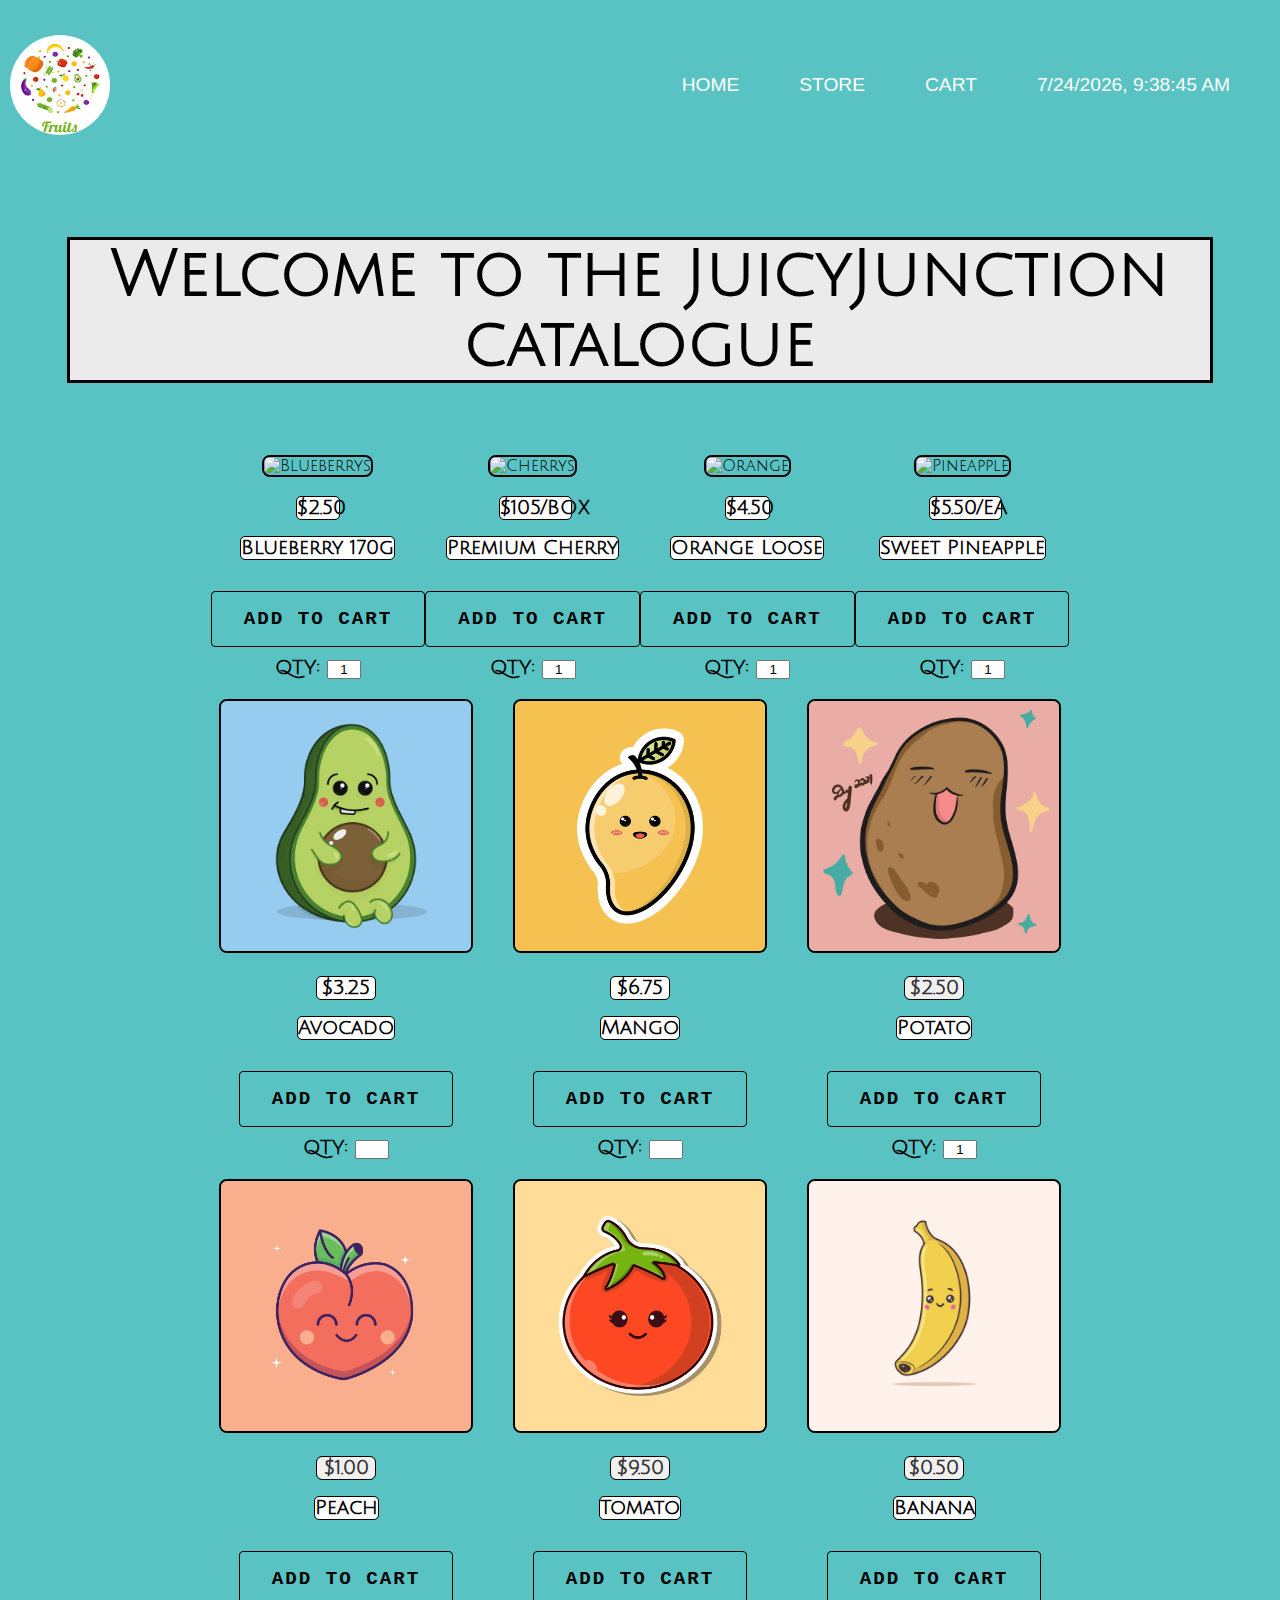
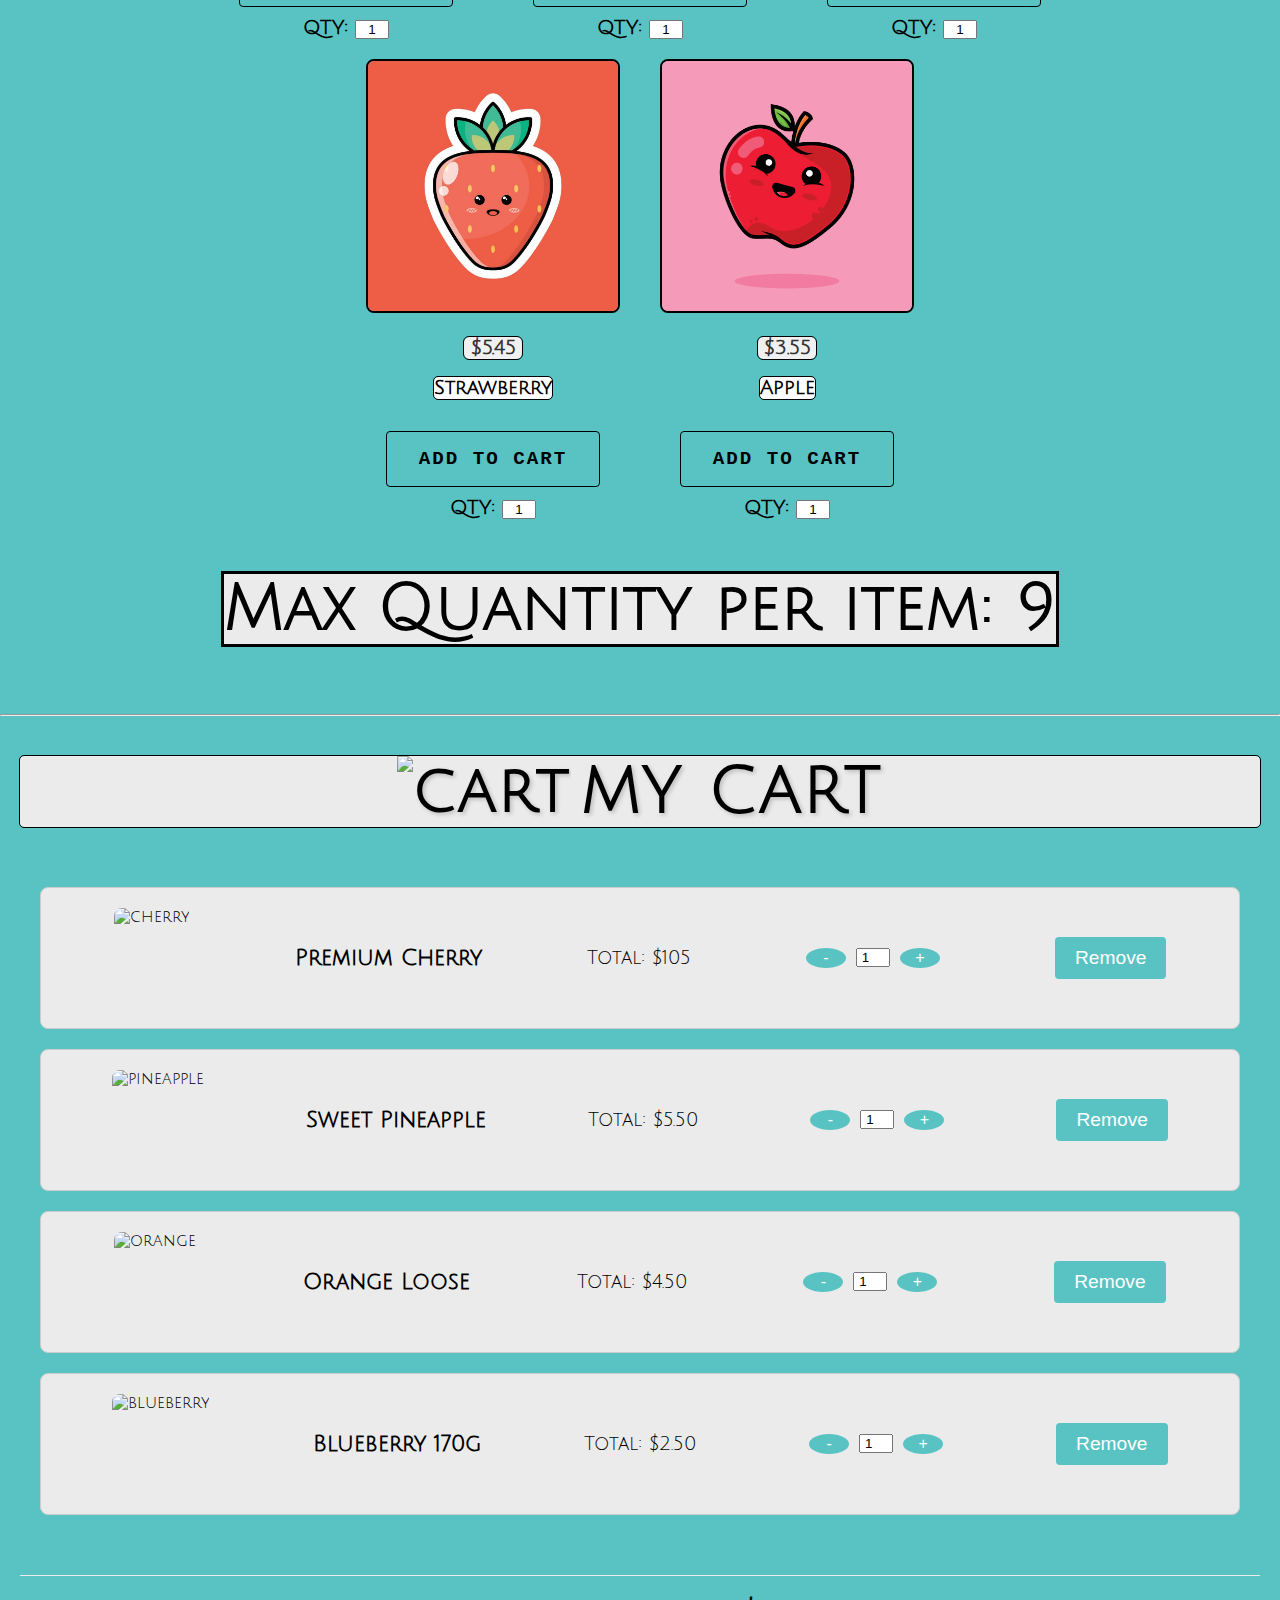
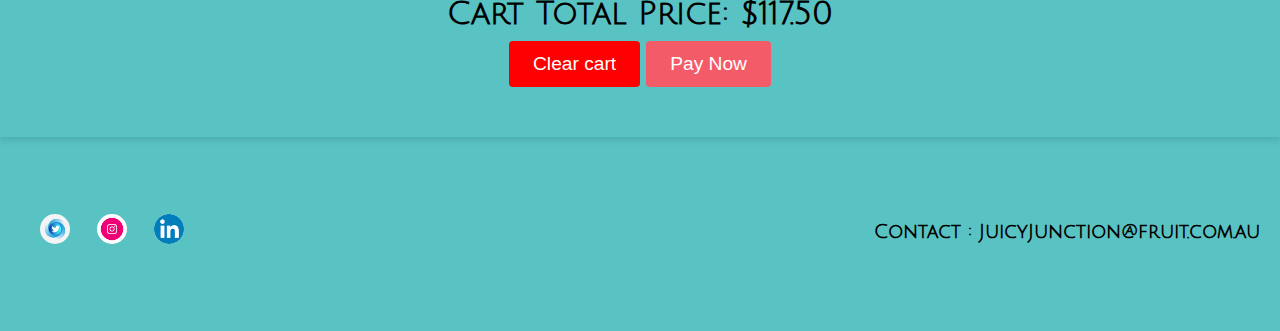
==== index.html @ 92dbc611 "feat: add clear cart function" ====
<!DOCTYPE html>
<html lang="en">
  <head>
    <meta charset="UTF-8" />
    <meta name="viewport" content="width=device-width, initial-scale=1.0" />
    <!-- Julius Sans One font -->
    <link rel="preconnect" href="https://fonts.googleapis.com" />
    <link rel="preconnect" href="https://fonts.gstatic.com" crossorigin />
    <link
      href="https://fonts.googleapis.com/css2?family=Julius+Sans+One&display=swap"
      rel="stylesheet"
    />
    <title>JuicyJunction</title>
    <link rel="stylesheet" href="styles.css" />
  </head>
  <body>
    <!-- HEADER starts by Praseen -->
    <header id="header">
      <img src="images/logo1.png" class="logo" alt="logo image" />
      <ul class="nav-links">
        <li>
          <a href="#index">
            <button class="nav">HOME</button>
          </a>
        </li>
        <li>
          <a href="#store">
            <button class="nav">STORE</button>
          </a>
        </li>
        <li>
          <a href="#cart">
            <button class="nav">CART</button>
          </a>
        </li>
        <li>
          <button calss="nav" id="datetime"></button>
        </li>
      </ul>
    </header>
    <!-- HEADER ends -->

    <!-- STORE starts by Liam -->
    <section id="store">
      <h2>Welcome to the JuicyJunction catalogue</h2>
      <div class="store-items">
        <!-- Store Item 1 -->
        <div class="product-1">
          <img
            class="productImages"
            src="./images/blueberry.jpeg"
            alt="Blueberrys"
          />
          <p class="price">$2.50</p>
          <br />
          <p class="product-name cart-item-title">Blueberry 170g</p>
          <p><button class="addToCart" type="button">Add to Cart</button></p>
          <!-- I had to use type='tel' because type='number' does not let me set max length, but 'tel' allows other charaters sadly-->
          <p>
            QTY:
            <input
              class="product-quantity"
              type="tel"
              name="quantity"
              maxlength="1"
              value="1"
            />
          </p>
        </div>
        <!-- Store Item 2 -->
        <div class="product-2">
          <img class="productImages" src="./images/cherry.jpeg" alt="Cherrys" />
          <p class="price-extra price">$105/BOX</p>
          <br />
          <p class="product-name cart-item-title">Premium Cherry</p>
          <p><button class="addToCart" type="button">Add to Cart</button></p>
          <p>
            QTY:
            <input
              class="product-quantity"
              type="tel"
              name="quantity"
              maxlength="1"
              value="1"
            />
          </p>
        </div>
        <!-- Store Item 3 -->
        <div class="product-3">
          <img class="productImages" src="./images/orange.jpeg" alt="Orange" />
          <p class="price">$4.50</p>
          <br />
          <p class="product-name cart-item-title">Orange Loose</p>
          <p><button class="addToCart" type="button">Add to Cart</button></p>
          <p>
            QTY:
            <input
              class="product-quantity"
              type="tel"
              name="quantity"
              maxlength="1"
              value="1"
            />
          </p>
        </div>
        <!-- Store Item 4 -->
        <div class="product-4">
          <img
            class="productImages"
            src="./images/pineapple.png"
            alt="Pineapple"
          />
          <p class="price-extra price">$5.50/EA</p>
          <br />
          <p class="product-name cart-item-title">Sweet Pineapple</p>
          <p><button class="addToCart" type="button">Add to Cart</button></p>
          <p>
            QTY:
            <input
              class="product-quantity"
              type="tel"
              name="quantity"
              maxlength="1"
              value="1"
            />
          </p>
        </div>
        <!-- Store Item 5 -->
        <div class="product-5">
          <img
            class="productImages"
            src="./images/avocado.webp"
            alt="avocado"
          />
          <p class="price">$3.25</p>
          <br />
          <p class="product-name cart-item-title">Avocado</p>
          <p><button class="addToCart" type="button">Add to Cart</button></p>
          <p>
            QTY:
            <input
              class="product-quantity"
              type="tel"
              name="quantity"
              maxlength="1"
            />
          </p>
        </div>
        <!-- Store Item 6 -->
        <div class="product-6">
          <img
            class="productImages"
            src="./images/cuteFruitMango.jpg"
            alt="Mango"
          />
          <p class="price">$6.75</p>
          <br />
          <p class="product-name">Mango</p>
          <p><button class="addToCart" type="button">Add to Cart</button></p>
          <p>
            QTY:
            <input
              class="product-quantity"
              type="tel"
              name="quantity"
              maxlength="1"
            />
          </p>
        </div>
      </div>
      <h2>Max Quantity per item: 9</h2>
    </section>
    <hr />
    <!-- STORE ends -->

    <!-- CART starts by Sylvia -->
    <section id="cart">
      <h2 class="cart-heading">
        <img
          class="cart-icon"
          src="./images/cart-shopping-solid.svg"
          alt="cart"
        />MY CART
      </h2>
      <div class="cart-items">
        <!-- Cart Item 1 -->
        <div class="cart-item">
          <img src="./images/cherry.jpeg" alt="cherry" />
          <h2 class="cart-item-title">Premium Cherry</h2>
          <p class="cart-item-total">Total: $105</p>
          <!-- cart QTY part -->
          <div class="quantity-control">
            <button class="quantity-btn minus">-</button>
            <input type="number" class="quantity" value="1" min="1" />
            <button class="quantity-btn plus">+</button>
          </div>
          <button class="remove-item-btn">Remove</button>
        </div>
        <!-- Cart Item 2 -->
        <div class="cart-item">
          <img src="./images/pineapple.png" alt="pineapple" />
          <h2 class="cart-item-title">Sweet Pineapple</h2>
          <p class="cart-item-total">Total: $5.50</p>
          <!-- cart QTY part -->
          <div class="quantity-control">
            <button class="quantity-btn minus">-</button>
            <input type="number" class="quantity" value="1" min="1" />
            <button class="quantity-btn plus">+</button>
          </div>
          <button class="remove-item-btn">Remove</button>
        </div>
        <!-- Cart Item 3 -->
        <div class="cart-item">
          <img src="./images/orange.jpeg" alt="orange" />
          <h2 class="cart-item-title">Orange Loose</h2>
          <p class="cart-item-total">Total: $4.50</p>
          <!-- cart QTY part -->
          <div class="quantity-control">
            <button class="quantity-btn minus">-</button>
            <input type="number" class="quantity" value="1" min="1" />
            <button class="quantity-btn plus">+</button>
          </div>
          <button class="remove-item-btn">Remove</button>
        </div>
        <!-- Cart Item 4 -->
        <div class="cart-item">
          <img src="./images/blueberry.jpeg" alt="blueberry" />
          <h2 class="cart-item-title">Blueberry 170g</h2>
          <p class="cart-item-total">Total: $2.50</p>
          <!-- cart QTY part -->
          <div class="quantity-control">
            <button class="quantity-btn minus">-</button>
            <input type="number" class="quantity" value="1" min="1" />
            <button class="quantity-btn plus">+</button>
          </div>
          <button class="remove-item-btn">Remove</button>
        </div>
      </div>
      <!-- Cart total price -->
      <div class="cart-total">
        <p class="cart-final-total">Cart Total Price: $117.50</p>
        <button class="clear-cart-btn" onclick="clearCart()">Clear cart</button>
        <button>Pay Now</button>
      </div>
    </section>
    <!-- CART ends  -->

    <!-- FOOTER starts by Praseen -->
    <footer id="footer">
      <!-- Social media icons -->
      <div class="social-icons">
        <a href="#" target="_blank">
          <i class="fab fa-twitter"></i>
          <img src="images/twitter.jpg" class="social-img" />
        </a>
        <a href="#" target="_blank">
          <i class="fab fa-instagram"></i>
          <img src="images/instagram.png" class="social-img" />
        </a>
        <a href="#" target="_blank">
          <i class="fab fa-linkedin"></i>
          <img src="images/linkdin.png" class="social-img" />
        </a>
      </div>

      <!-- Copyright and company name -->

      <p id="names"></p>
      <p>
        <strong>Contact : </strong
        ><a class="footer-1" href="#">JuicyJunction@fruit.com.au</a>
      </p>
    </footer>
    <!-- FOOTER ends -->
    <script src="./script.js"></script>
  </body>
</html>
---- styles.css ----
/* Overall styling */
html {
  font-family: "Julius Sans One", sans-serif;
}
* {
  margin: 0%;
  padding: 0%;
}
body {
  font-family: "Julius Sans One", sans-serif;
  background-color: #59c3c3;
  margin: 0;
  padding: 0;
  min-height: 100vh;
}
/*Added Date the header and given these styles*/

/* CSS for the header */
header {
  padding: 10px;
  display: flex;
  justify-content: space-between;
  align-items: center;
  background-image: url(./images/small-leaves-flowers-near-slices-fruits.jpg);
  background-position: 10%;
  background-repeat: no-repeat;
  background-size: cover;
  width: auto;
  height: 150px;
}
/* Style for the logo */
.logo {
  width: 100px;
  height: 100px;
  border-radius: 50%;
}

/* Style for the navigation links */
.nav-links {
  list-style: none;
  padding: 0;
  display: flex;
}
.nav {
  background-color: #59c3c3;
}
.nav:hover {
  background-color: #f45b69;
}
.nav-links li {
  margin-right: 20px;
}

.nav-links a {
  text-decoration: none;
  color: hwb(316 0% 94%);
  font-weight: bolder;
}
/*Media Query for header section*/
@media only screen and (max-width: 612px) {
  #header {
    flex-direction: column;
    height: 250px;
    align-items: center;
  }
  .logo {
    width: 50px;
    height: auto;
    background-image: none;
    color: #f45b69;
  }
  .nav-links {
    flex-direction: column;
    padding-left: 20px;
  }
  .nav {
    font-size: small;
    padding-top: 0px;
    padding-bottom: 0px;
    width: fit-content;
    height: fit-content;
  }
  #datetime{
    font-size: small;
    padding-top: 0px;
    padding-bottom: 0px;
    width: fit-content;
    height: fit-content;
  }
}
/* CSS for the header End */

/* Style for the footer */
footer {
  display: flex;
  justify-content: space-between;
  align-items: center;
  width: auto;
  height: 150px;
  background-image: url(./images/small-leaves-flowers-near-slices-fruits.jpg);
  background-size: cover;
  color: black;
  font-weight: bolder;
  text-align: center;
  padding: 20px;
}
#footer p {
  font-size: 1.2rem;
  font-weight: bold;
}

/* Style for social media icons */
.social-icons {
  margin: 10px;
}
.social-img {
  width: 30px;
  height: 30px;
  border-radius: 50%;
  transition: width 50ms linear 50ms;
}
.social-img:hover {
  width: 50px;
  height: auto;
}
.social-icons a {
  color: #fff;
  text-decoration: none;
  font-size: 20px;
  margin: 10px;
}
.footer-1 {
  color: black;
  text-decoration: none;
}
a:hover {
  font-size: larger;
}

/*Media query sections for footer*/
@media only screen and (max-width: 520px) {
  #footer {
    flex-direction: column;
  }
  .footer-1 {
    font-size: x-small;
  }
}
/* Style for the footer End */

/* cart section css starts */
#cart {
  display: flex;
  flex-direction: column;
  gap: 20px;
  padding: 20px;
  box-shadow: 0 4px 6px rgba(0, 0, 0, 0.1);
}

.cart-items {
  display: flex;
  flex-wrap: wrap;
  justify-content: space-around;
  gap: 20px;
  padding: 20px;
}
.cart-item {
  display: flex;
  justify-content: space-around;
  flex-direction: row;
  align-items: center;
  border: 1px solid #ccc;
  width: 100%;
  border-radius: 8px;
  padding: 20px;
  text-align: center;
  max-width: auto;
  background-color: #ebebeb;
  transition: transform 0.2s;
}

.cart-heading {
  text-align: center;
  font-size: 4rem;
  font-weight: bold;
  margin: 20px 0;
  color: black;
  background-color: #ebebeb;
  outline: 1px black solid;
  border-radius: 4px;
  letter-spacing: 2px;
  text-shadow: 2px 2px 4px rgba(0, 0, 0, 0.2);
}

.cart-icon {
  width: 50px;
  height: 50px;
  margin-right: 10px;
  vertical-align: middle;
}

.cart-item:hover {
  transform: scale(1.05);
}

.cart-item img {
  max-width: 100px;
  height: 100px;
  border-radius: 8px;
}

.cart-item h2 {
  font-size: 1.4rem;
  margin: 10px 0;
}

.cart-item p {
  font-size: 1.2rem;
}
/* styling for cart-total */
.cart-total {
  border-top: 1px solid #ebebeb;
  padding: 20px 0;
  text-align: center;
  margin-top: 20px;
}

.cart-total p {
  font-size: 2rem;
  font-weight: bolder;
  color: black;
}

.cart-total button {
  padding: 12px 24px;
  background-color: #f45b69;
  color: #fff;
  border: none;
  border-radius: 4px;
  cursor: pointer;
  transition: background-color 0.3s;
  font-size: 1.2rem;
  margin: 10px 0;
}

.cart-total button:hover {
  background-color: #59c3c3 !important;
}

/* Styling for cart items buttons */
button {
  padding: 10px 20px;
  background-color: #59c3c3;
  color: #fff;
  border: none;
  border-radius: 4px;
  cursor: pointer;
  transition: background-color 0.3s;
  font-size: 1.2rem;
  margin: 10px 0;
}

button:hover {
  border: 1px solid rgb(0, 0, 0);
  box-shadow: inset 0px -80px 0px #f45b69;
  transform: translateY(-5px);
}

.clear-cart-btn {
  background-color: red !important;
}

.clear-cart-btn:hover {
  background-color: #f45b69 !important;
}

/* cart item QTY */
/* Styling for the quantity control buttons */
.quantity-control {
  display: flex;
  align-items: center;
}

.quantity {
  width: 30px;
  text-align: center;
}
.quantity-btn {
  background-color: #59c3c3;
  color: #fff;
  border: none;
  border-radius: 50%;
  cursor: pointer;
  transition: background-color 0.3s;
  font-size: 1rem;
  width: 20px;
  height: 20px;
  display: flex;
  justify-content: center;
  align-items: center;
  margin: 0 10px;
}

.quantity-btn:hover {
  background-color: #f45b69;
}

/* Default styling for store items */
#store {
  width: auto;
  height: auto;
  display: flex;
  flex: wrap;
  align-items: flex-start;
  flex-wrap: wrap;
  justify-content: space-evenly;
}

.store-items {
  flex-wrap: wrap;
  flex-direction: row;
  justify-content: center;
  border-radius: 8px;
  padding: 15px;
  text-align: center;
  width: auto;
  margin: 20px;
  margin-left: 20px;
  display: flex;
}

.store-items img {
  max-width: 250px;
  height: 250px;
  border-radius: 8px;
  border: 2px rgb(0, 0, 0) solid;
  margin: 20px;
}

.store-items p {
  color: rgb(0, 0, 0);
  font-weight: bolder;
  font-size: 1.25rem;
}

.product-name {
  display: inline;
  width: fit-content;
  background-color: white;
  outline: 1px black solid;
  border-radius: 4px;
}

.price {
  margin-left: 40%;
  margin-right: 40%;
  background-color: white;
  outline: 1px black solid;
  border-radius: 4px;
}
.price-extra {
  margin-left: 35%;
  margin-right: 32%;
  background-color: white;
  outline: 1px black solid;
  border-radius: 4px;
}

.product-quantity {
  width: 30px;
  text-align: center;
}

#store h2 {
  font-size: 4rem;
  font-weight: bolder;
  text-align: center;
  background-color: #ebebeb;
  outline: 3px black solid;
  width: fit-content;
  margin: 20px;
}

.store-items button {
  padding: 16px 32px;
  color: black;
  background-color: transparent;
  border: 1px solid black;
  font-family: monospace;
  text-transform: uppercase;
  letter-spacing: 2px;
  font-weight: 600;
  margin-top: 32px;
  cursor: pointer;
  box-shadow: inset 0px 0px 0px #59c3c3;
  transition: all 0.8s ease;

  &:hover {
    border: 1px solid rgb(0, 0, 0);
    box-shadow: inset 0px -80px 0px #f45b69;
    transform: translateY(-5px);
  }
}

/* Styling cart section for smaller screens*/
@media only screen and (max-width: 768px) {
  #cart {
    padding: 10px;
  }

  .cart-item {
    flex-direction: column;
    text-align: center;
    max-width: 300px;
  }

  .cart-item img {
    max-width: 100%;
    height: 200px;
    border-radius: 8px;
  }

  .quantity-control {
    margin-top: 10px;
  }

  .cart-total {
    padding: 10px 0;
  }

  /* START of styling for store 768px */
  #store {
    width: auto;
    display: flex;
    flex-wrap: wrap;
    flex-direction: column;
  }

  #store h2 {
    font-size: 3rem;
    letter-spacing: 2px;
  }
  /* END of styling for store 768px */
}
/* Styling for Mobile-L (425px) */
@media only screen and (max-width: 425px) {
  /* START of styling for store 425px */
  #store h2 {
    font-size: 2.5rem;
  }
  /* END of styling for store 425px */
}
/* Styling for Mobile-S (320px) */
@media only screen and (max-width: 320px) {
  /* START of styling for store 320px */
  #store h2 {
    font-size: 2rem;
  }
  /* END of styling for store 320px */
}

/* style for bigger screen */

@media only screen and (max-width: 1366px) {
  /* START of styling for store 1366px */
  #store {
    padding: 50px;
    height: auto;
    margin: auto;
    flex-direction: row;
  }
  /* END of styling for store 1366px */
}

/* cart section css ends here */
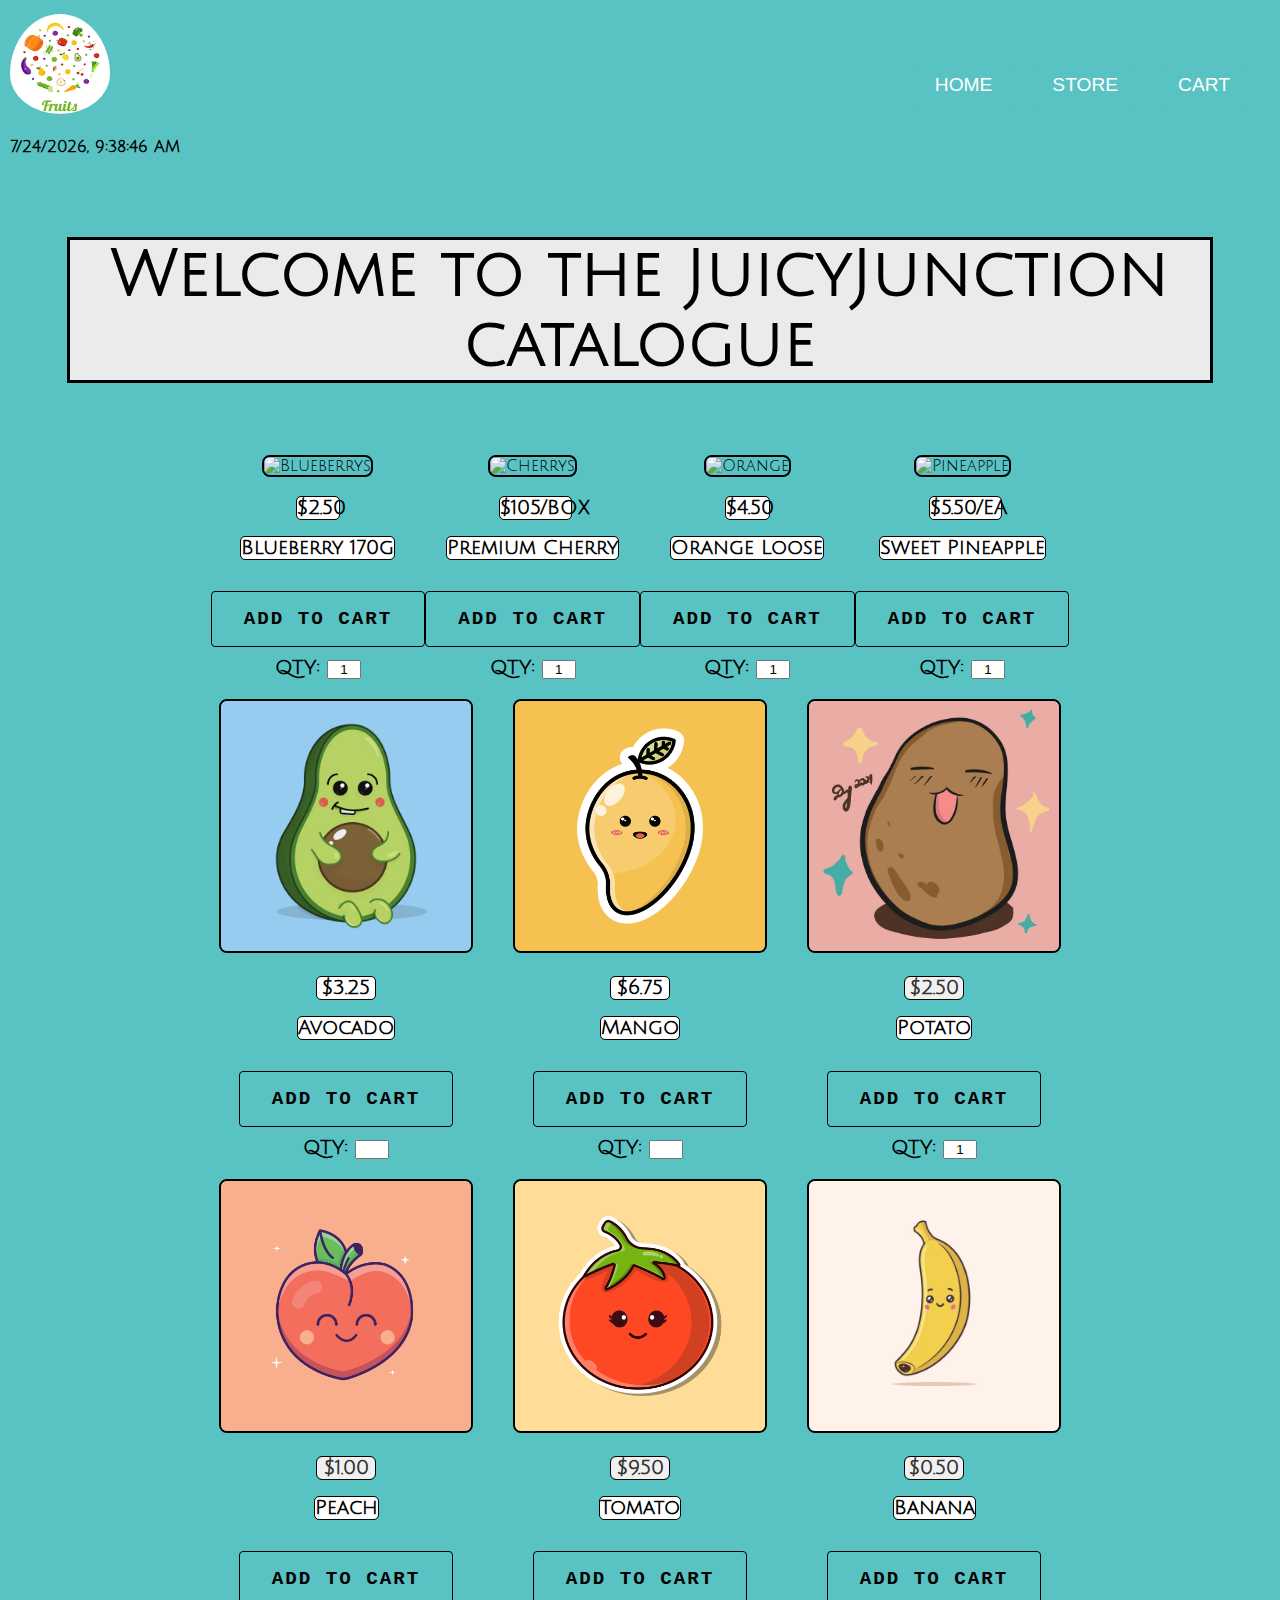
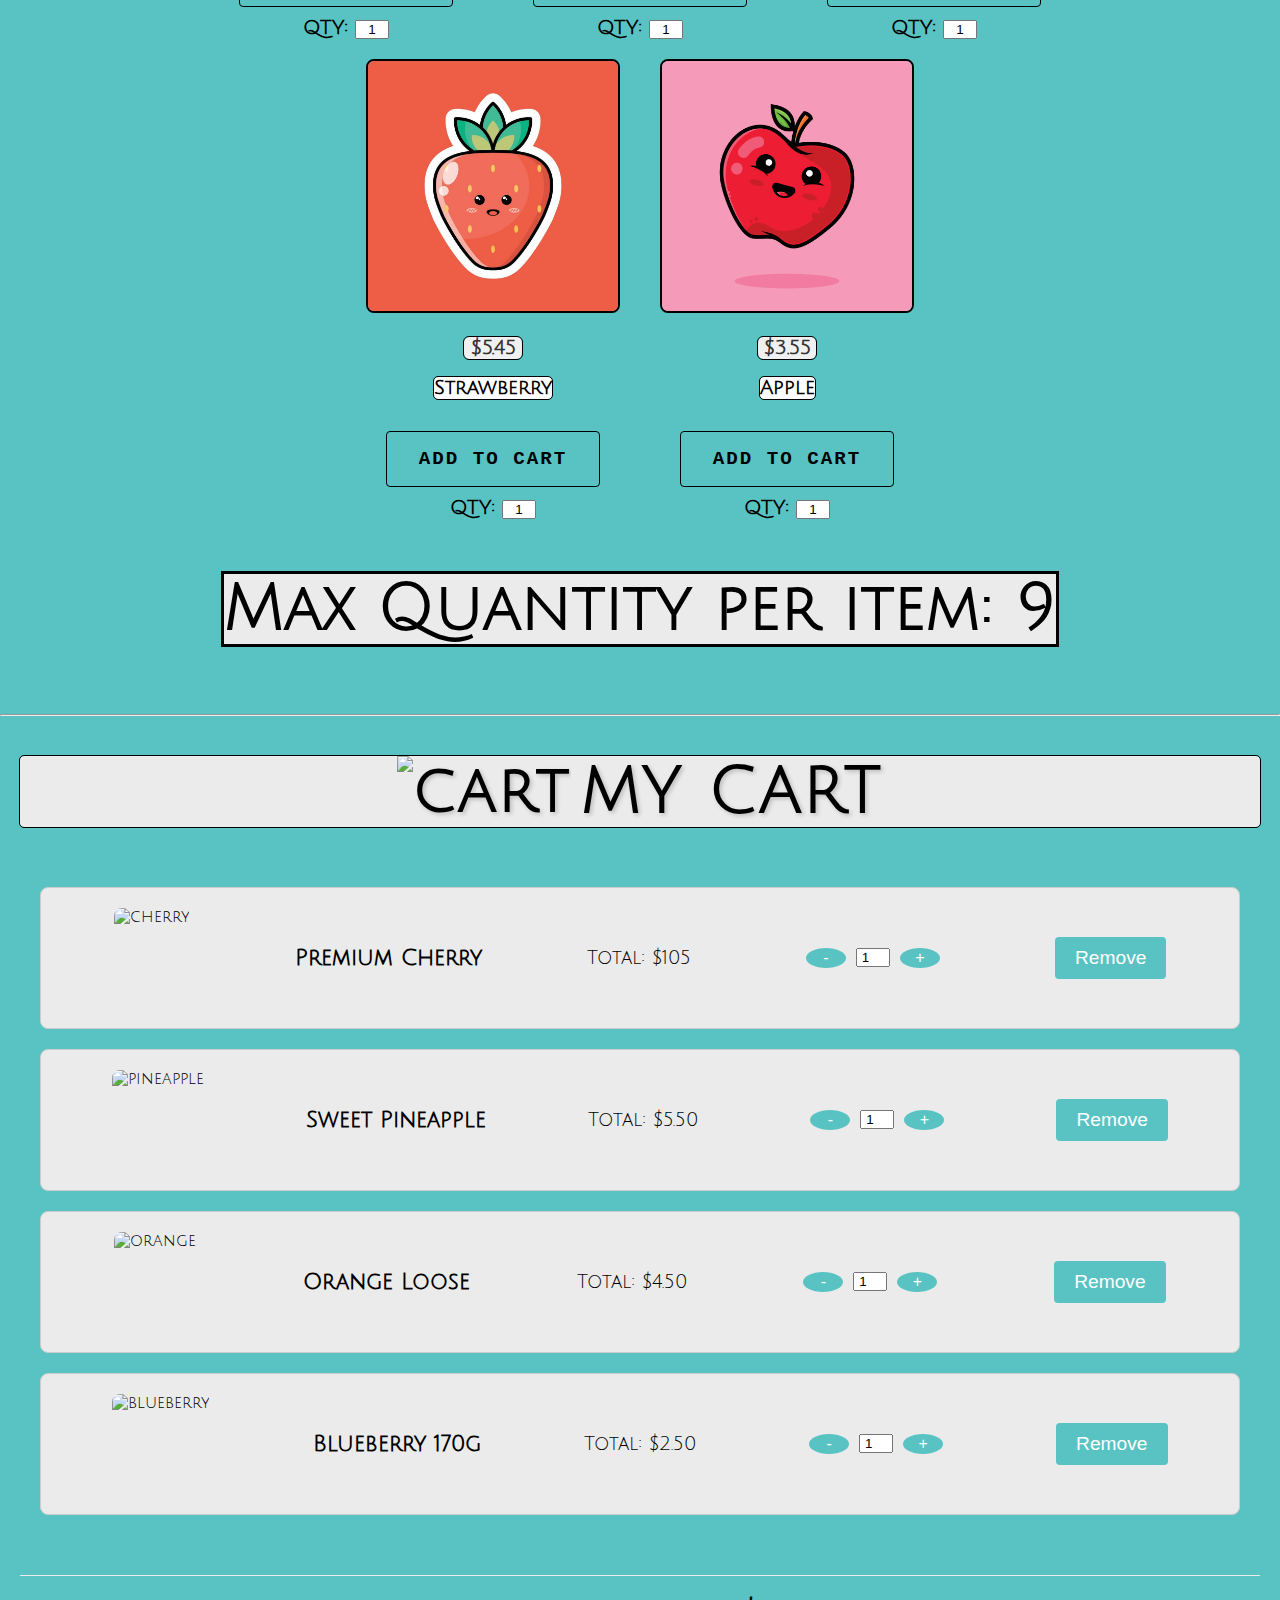
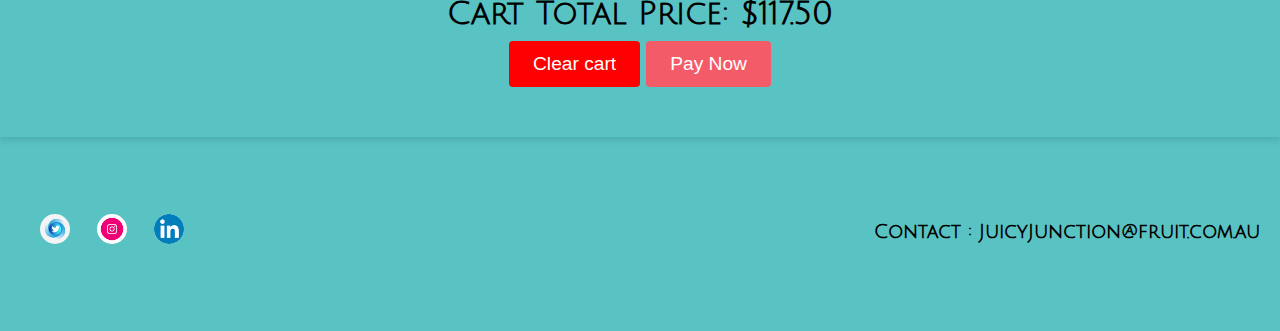
==== commit c4c32c37: "Changes to date function" ====
--- a/index.html
+++ b/index.html
@@ -14,10 +14,17 @@
     <link rel="stylesheet" href="styles.css" />
   </head>
   <body>
+    
     <!-- HEADER starts by Praseen -->
     <header id="header">
-      <img src="images/logo1.png" class="logo" alt="logo image" />
-      <ul class="nav-links">
+      <figure>
+        <!-- Your logo image goes here -->
+        <img src="images/logo1.png" class ="logo" alt="Logo">
+    
+        <!-- Caption for the logo -->
+        <figcaption id="datetime"></figcaption>
+      </figure>
+            <ul class="nav-links">
         <li>
           <a href="#index">
             <button class="nav">HOME</button>
@@ -33,9 +40,7 @@
             <button class="nav">CART</button>
           </a>
         </li>
-        <li>
-          <button calss="nav" id="datetime"></button>
-        </li>
+                  
       </ul>
     </header>
     <!-- HEADER ends -->
@@ -46,11 +51,7 @@
       <div class="store-items">
         <!-- Store Item 1 -->
         <div class="product-1">
-          <img
-            class="productImages"
-            src="./images/blueberry.jpeg"
-            alt="Blueberrys"
-          />
+          <img class="productImages" src="./images/blueberry.jpeg" alt="Blueberrys" />
           <p class="price">$2.50</p>
           <br />
           <p class="product-name cart-item-title">Blueberry 170g</p>
@@ -105,11 +106,7 @@
         </div>
         <!-- Store Item 4 -->
         <div class="product-4">
-          <img
-            class="productImages"
-            src="./images/pineapple.png"
-            alt="Pineapple"
-          />
+          <img class="productImages" src="./images/pineapple.png" alt="Pineapple" />
           <p class="price-extra price">$5.50/EA</p>
           <br />
           <p class="product-name cart-item-title">Sweet Pineapple</p>
@@ -127,11 +124,7 @@
         </div>
         <!-- Store Item 5 -->
         <div class="product-5">
-          <img
-            class="productImages"
-            src="./images/avocado.webp"
-            alt="avocado"
-          />
+          <img class="productImages" src="./images/avocado.webp" alt="avocado" />
           <p class="price">$3.25</p>
           <br />
           <p class="product-name cart-item-title">Avocado</p>
@@ -148,11 +141,7 @@
         </div>
         <!-- Store Item 6 -->
         <div class="product-6">
-          <img
-            class="productImages"
-            src="./images/cuteFruitMango.jpg"
-            alt="Mango"
-          />
+          <img class="productImages" src="./images/cuteFruitMango.jpg" alt="Mango" />
           <p class="price">$6.75</p>
           <br />
           <p class="product-name">Mango</p>
@@ -239,7 +228,7 @@
       <!-- Cart total price -->
       <div class="cart-total">
         <p class="cart-final-total">Cart Total Price: $117.50</p>
-        <button class="clear-cart-btn" onclick="clearCart()">Clear cart</button>
+        <button class="clear-cart-btn">Clear cart</button>
         <button>Pay Now</button>
       </div>
     </section>
@@ -274,4 +263,4 @@
     <!-- FOOTER ends -->
     <script src="./script.js"></script>
   </body>
-</html>
+</html>--- a/styles.css
+++ b/styles.css
@@ -33,8 +33,13 @@
   width: 100px;
   height: 100px;
   border-radius: 50%;
-}
-
+  padding-bottom: 20px;
+ 
+}
+#datetime{
+  color: black;
+  font-weight: bold;
+}
 /* Style for the navigation links */
 .nav-links {
   list-style: none;
@@ -57,10 +62,10 @@
   font-weight: bolder;
 }
 /*Media Query for header section*/
-@media only screen and (max-width: 612px) {
+@media only screen and (max-width: 477px) {
   #header {
     flex-direction: column;
-    height: 250px;
+    height: 200px;
     align-items: center;
   }
   .logo {
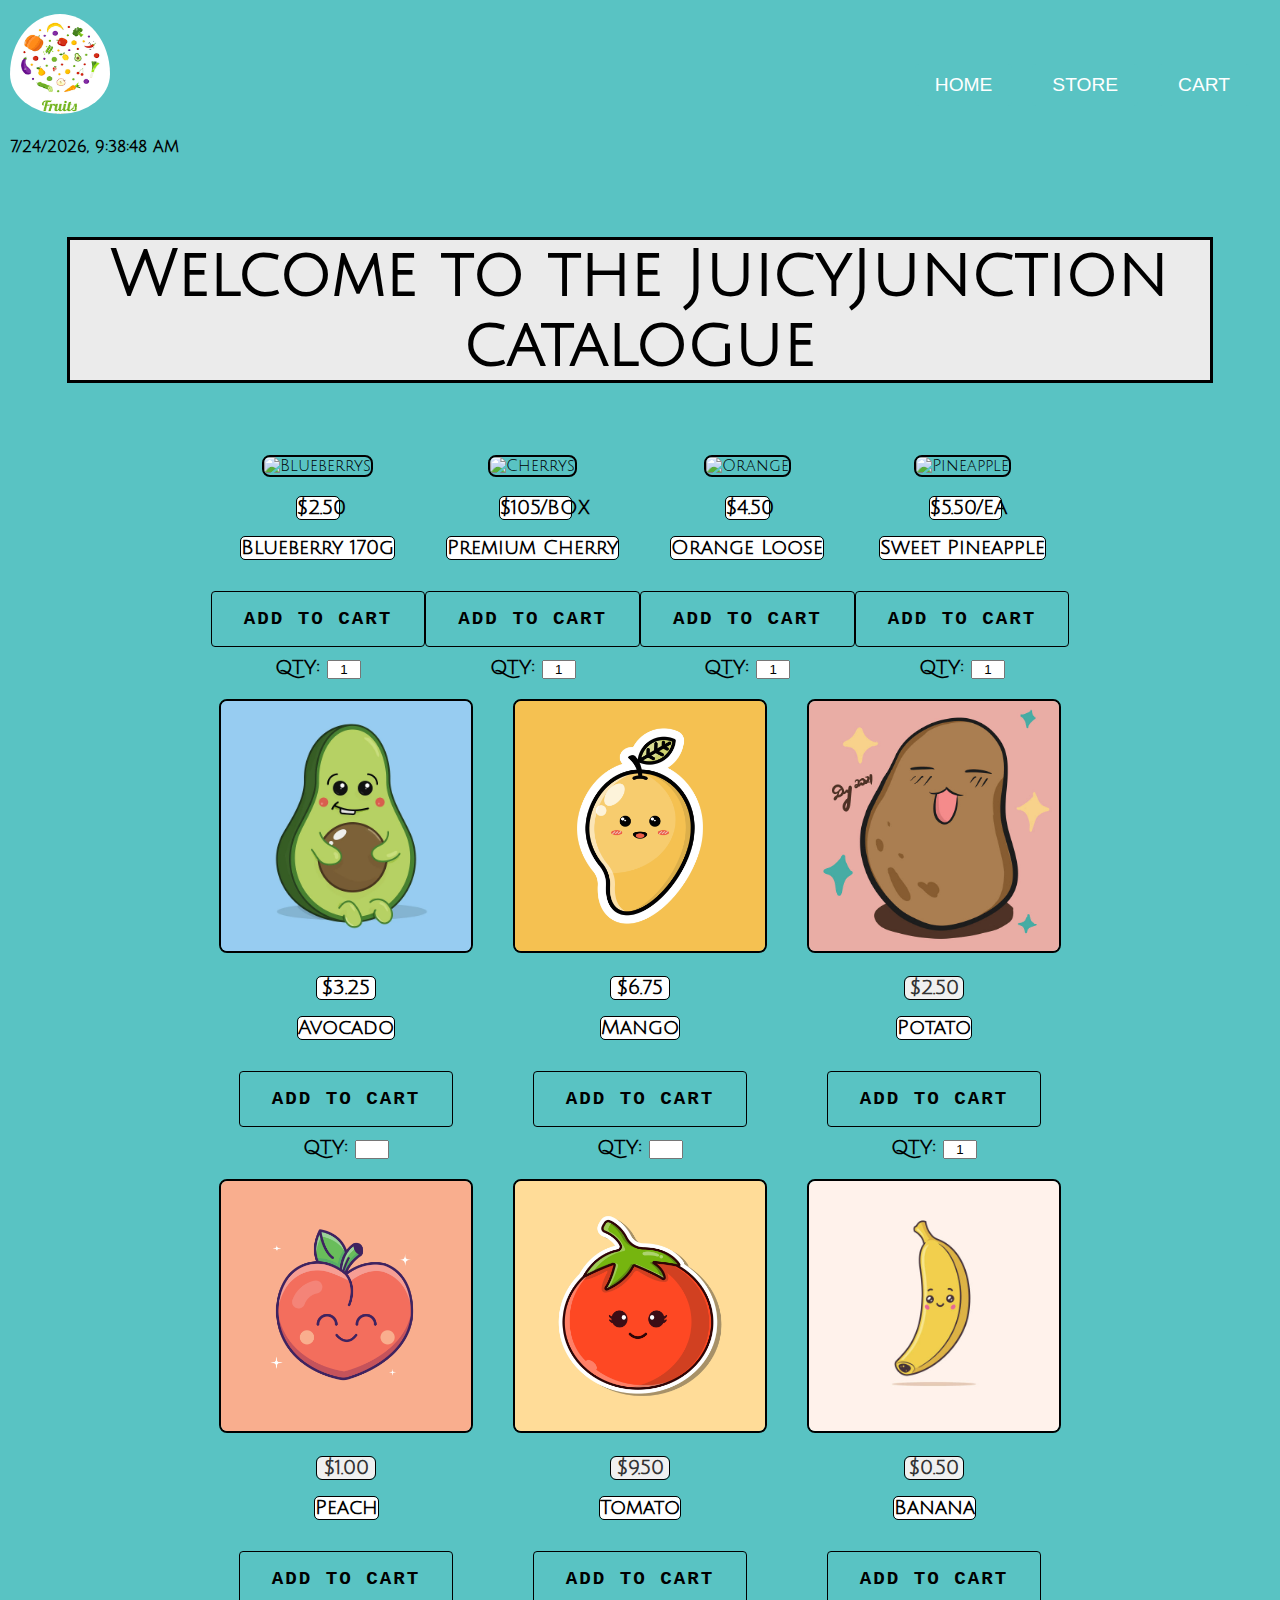
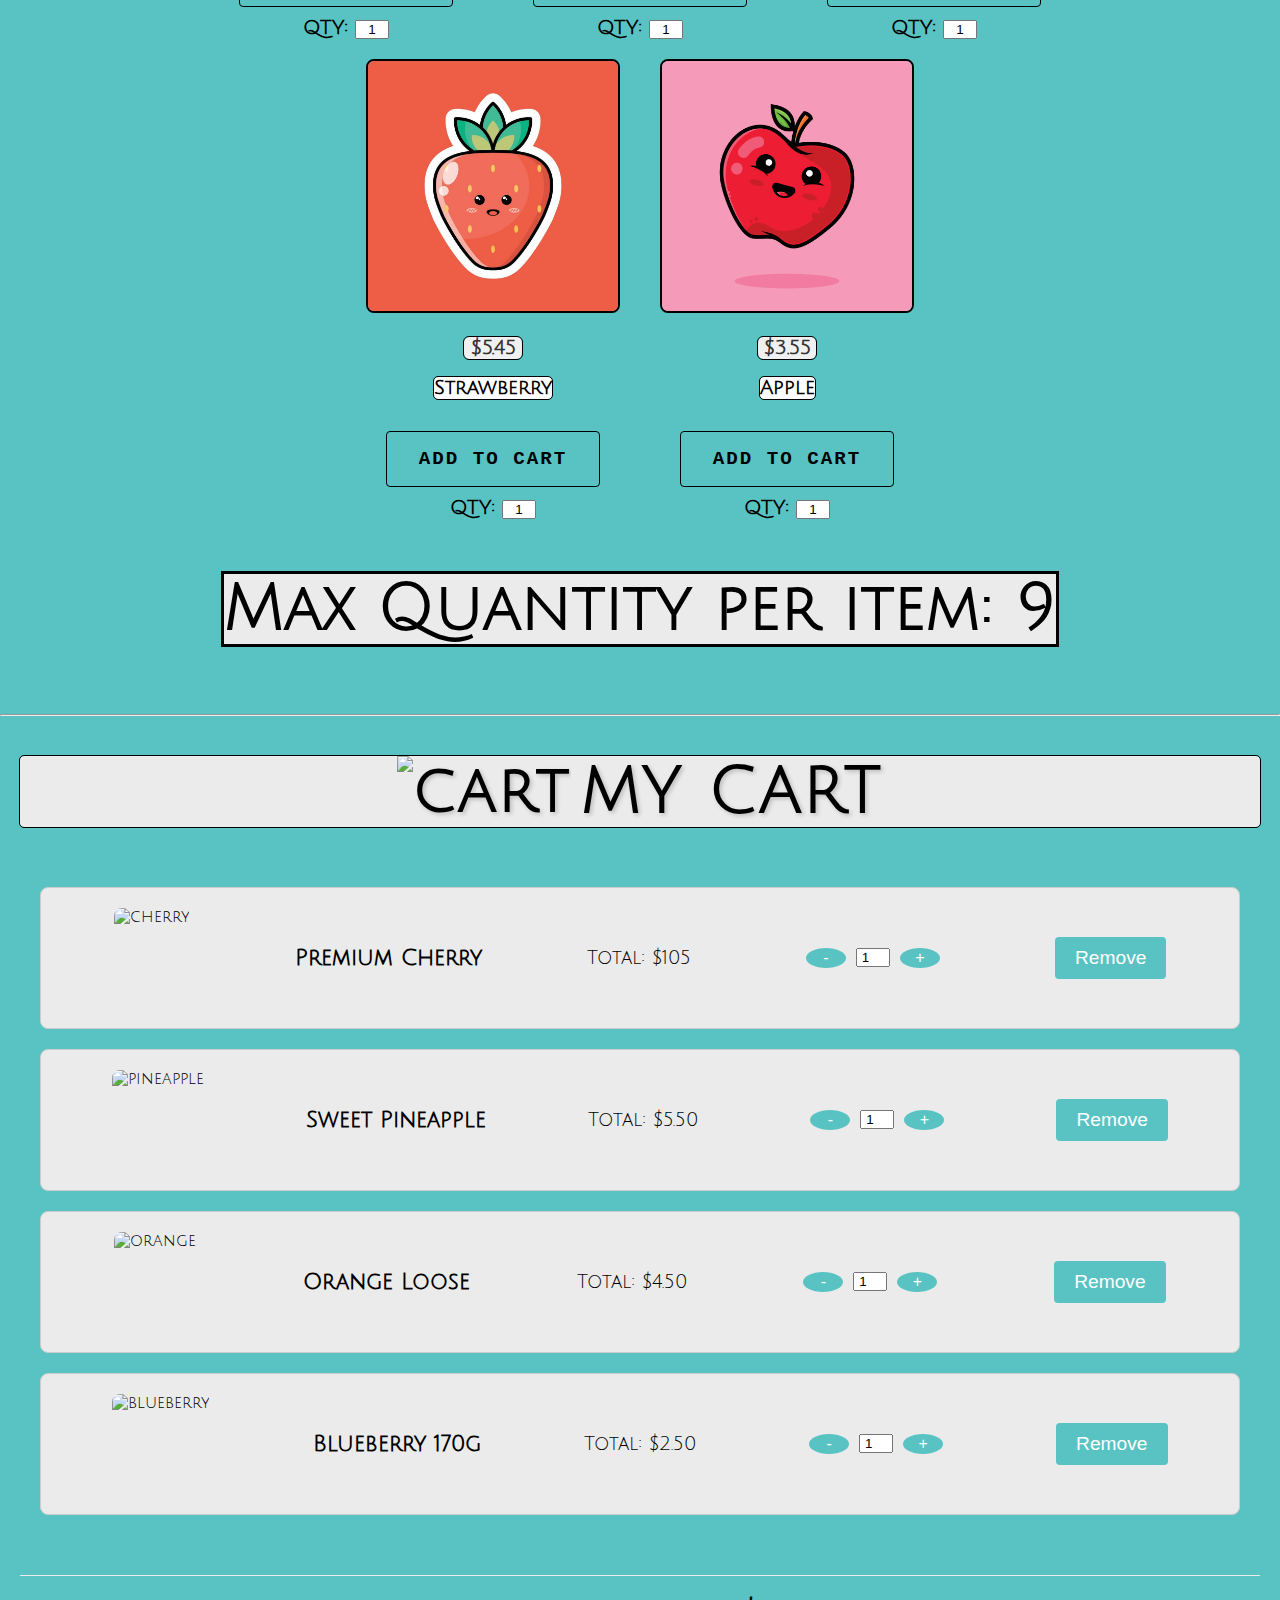
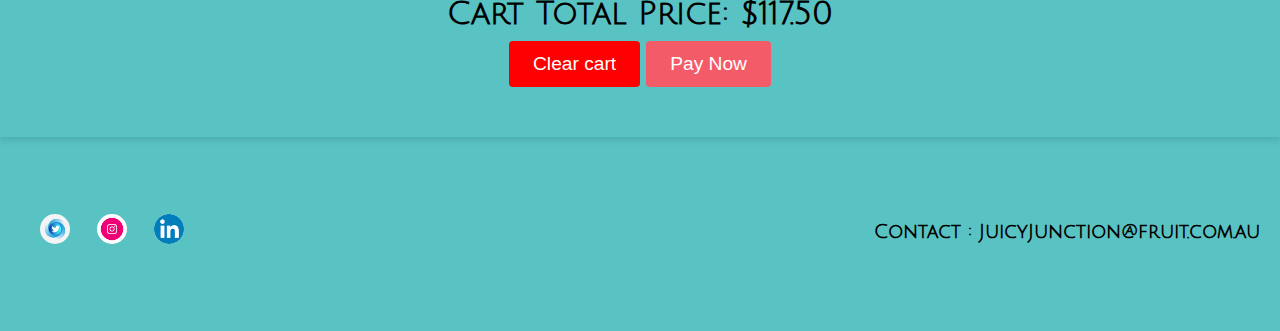
==== commit 408f0868: "I change to html Date Display" ====
--- a/index.html
+++ b/index.html
@@ -25,6 +25,8 @@
         <figcaption id="datetime"></figcaption>
       </figure>
             <ul class="nav-links">
+      
+      <ul class="nav-links">
         <li>
           <a href="#index">
             <button class="nav">HOME</button>
@@ -40,7 +42,7 @@
             <button class="nav">CART</button>
           </a>
         </li>
-                  
+         
       </ul>
     </header>
     <!-- HEADER ends -->
@@ -51,7 +53,11 @@
       <div class="store-items">
         <!-- Store Item 1 -->
         <div class="product-1">
-          <img class="productImages" src="./images/blueberry.jpeg" alt="Blueberrys" />
+          <img
+            class="productImages"
+            src="./images/blueberry.jpeg"
+            alt="Blueberrys"
+          />
           <p class="price">$2.50</p>
           <br />
           <p class="product-name cart-item-title">Blueberry 170g</p>
@@ -106,7 +112,11 @@
         </div>
         <!-- Store Item 4 -->
         <div class="product-4">
-          <img class="productImages" src="./images/pineapple.png" alt="Pineapple" />
+          <img
+            class="productImages"
+            src="./images/pineapple.png"
+            alt="Pineapple"
+          />
           <p class="price-extra price">$5.50/EA</p>
           <br />
           <p class="product-name cart-item-title">Sweet Pineapple</p>
@@ -124,7 +134,11 @@
         </div>
         <!-- Store Item 5 -->
         <div class="product-5">
-          <img class="productImages" src="./images/avocado.webp" alt="avocado" />
+          <img
+            class="productImages"
+            src="./images/avocado.webp"
+            alt="avocado"
+          />
           <p class="price">$3.25</p>
           <br />
           <p class="product-name cart-item-title">Avocado</p>
@@ -141,7 +155,11 @@
         </div>
         <!-- Store Item 6 -->
         <div class="product-6">
-          <img class="productImages" src="./images/cuteFruitMango.jpg" alt="Mango" />
+          <img
+            class="productImages"
+            src="./images/cuteFruitMango.jpg"
+            alt="Mango"
+          />
           <p class="price">$6.75</p>
           <br />
           <p class="product-name">Mango</p>
@@ -228,7 +246,7 @@
       <!-- Cart total price -->
       <div class="cart-total">
         <p class="cart-final-total">Cart Total Price: $117.50</p>
-        <button class="clear-cart-btn">Clear cart</button>
+        <button class="clear-cart-btn" onclick="clearCart()">Clear cart</button>
         <button>Pay Now</button>
       </div>
     </section>
@@ -263,4 +281,4 @@
     <!-- FOOTER ends -->
     <script src="./script.js"></script>
   </body>
-</html>+</html>
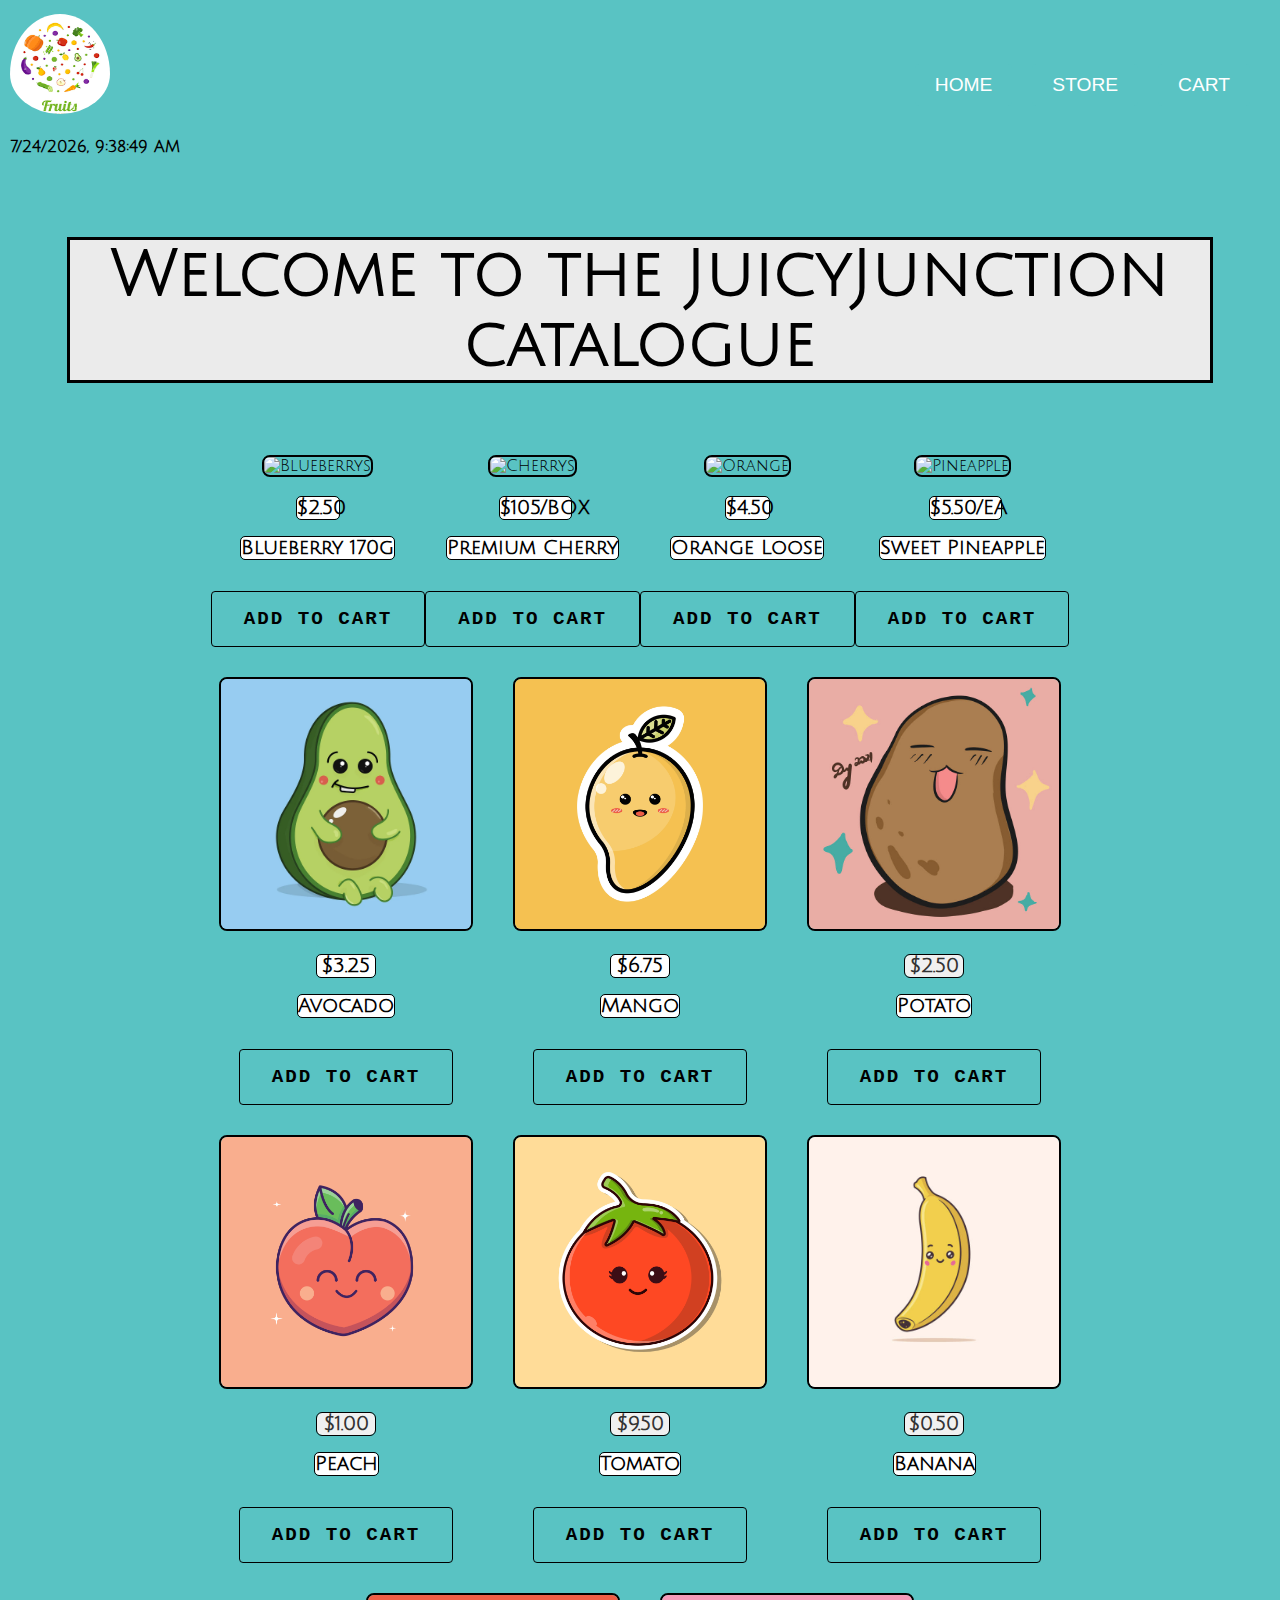
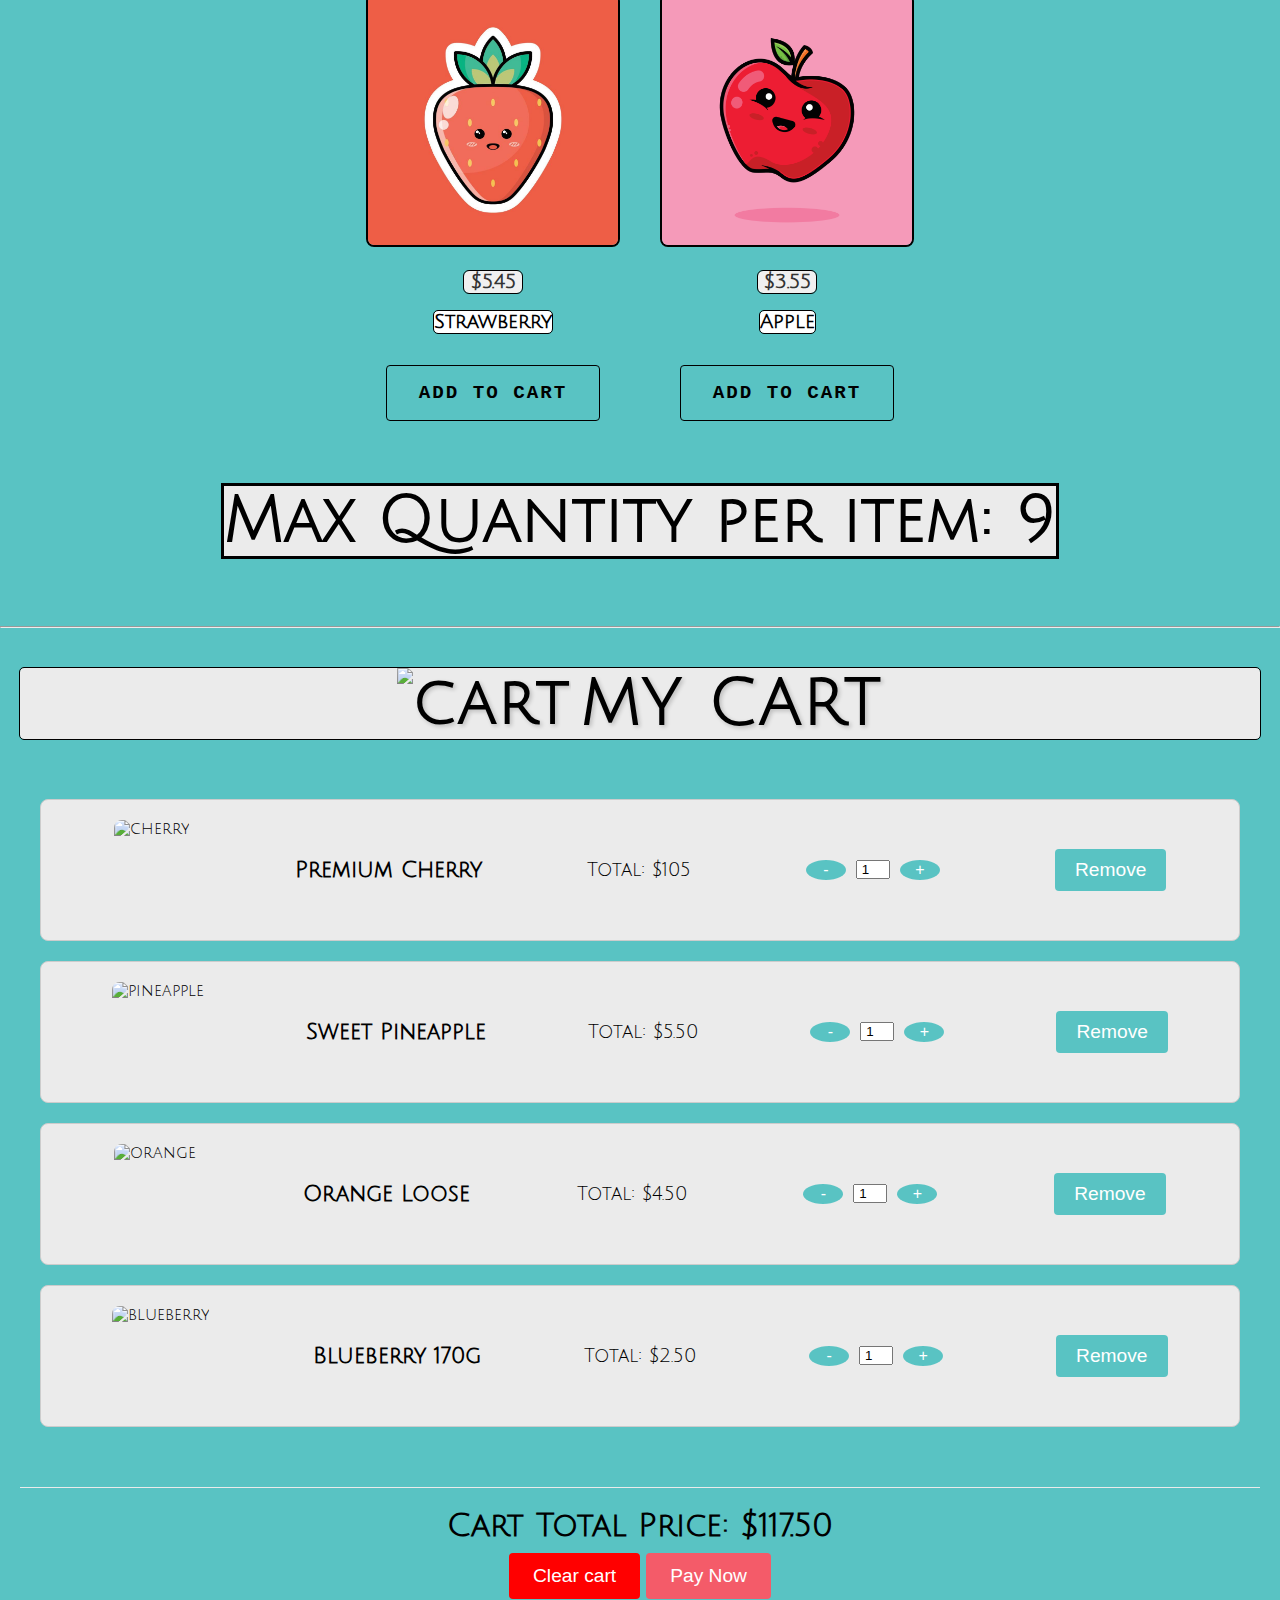
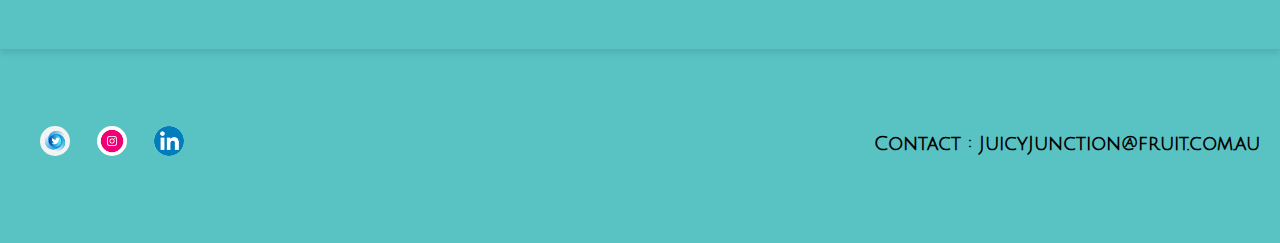
==== commit 911dd014: "Merge pull request #29 from LeonardoBrady/main" ====
--- a/index.html
+++ b/index.html
@@ -63,16 +63,6 @@
           <p class="product-name cart-item-title">Blueberry 170g</p>
           <p><button class="addToCart" type="button">Add to Cart</button></p>
           <!-- I had to use type='tel' because type='number' does not let me set max length, but 'tel' allows other charaters sadly-->
-          <p>
-            QTY:
-            <input
-              class="product-quantity"
-              type="tel"
-              name="quantity"
-              maxlength="1"
-              value="1"
-            />
-          </p>
         </div>
         <!-- Store Item 2 -->
         <div class="product-2">
@@ -81,16 +71,6 @@
           <br />
           <p class="product-name cart-item-title">Premium Cherry</p>
           <p><button class="addToCart" type="button">Add to Cart</button></p>
-          <p>
-            QTY:
-            <input
-              class="product-quantity"
-              type="tel"
-              name="quantity"
-              maxlength="1"
-              value="1"
-            />
-          </p>
         </div>
         <!-- Store Item 3 -->
         <div class="product-3">
@@ -99,16 +79,6 @@
           <br />
           <p class="product-name cart-item-title">Orange Loose</p>
           <p><button class="addToCart" type="button">Add to Cart</button></p>
-          <p>
-            QTY:
-            <input
-              class="product-quantity"
-              type="tel"
-              name="quantity"
-              maxlength="1"
-              value="1"
-            />
-          </p>
         </div>
         <!-- Store Item 4 -->
         <div class="product-4">
@@ -121,16 +91,6 @@
           <br />
           <p class="product-name cart-item-title">Sweet Pineapple</p>
           <p><button class="addToCart" type="button">Add to Cart</button></p>
-          <p>
-            QTY:
-            <input
-              class="product-quantity"
-              type="tel"
-              name="quantity"
-              maxlength="1"
-              value="1"
-            />
-          </p>
         </div>
         <!-- Store Item 5 -->
         <div class="product-5">
@@ -143,15 +103,6 @@
           <br />
           <p class="product-name cart-item-title">Avocado</p>
           <p><button class="addToCart" type="button">Add to Cart</button></p>
-          <p>
-            QTY:
-            <input
-              class="product-quantity"
-              type="tel"
-              name="quantity"
-              maxlength="1"
-            />
-          </p>
         </div>
         <!-- Store Item 6 -->
         <div class="product-6">
@@ -164,15 +115,6 @@
           <br />
           <p class="product-name">Mango</p>
           <p><button class="addToCart" type="button">Add to Cart</button></p>
-          <p>
-            QTY:
-            <input
-              class="product-quantity"
-              type="tel"
-              name="quantity"
-              maxlength="1"
-            />
-          </p>
         </div>
       </div>
       <h2>Max Quantity per item: 9</h2>
@@ -247,7 +189,7 @@
       <div class="cart-total">
         <p class="cart-final-total">Cart Total Price: $117.50</p>
         <button class="clear-cart-btn" onclick="clearCart()">Clear cart</button>
-        <button>Pay Now</button>
+        <button onclick="payNow()">Pay Now</button>
       </div>
     </section>
     <!-- CART ends  -->
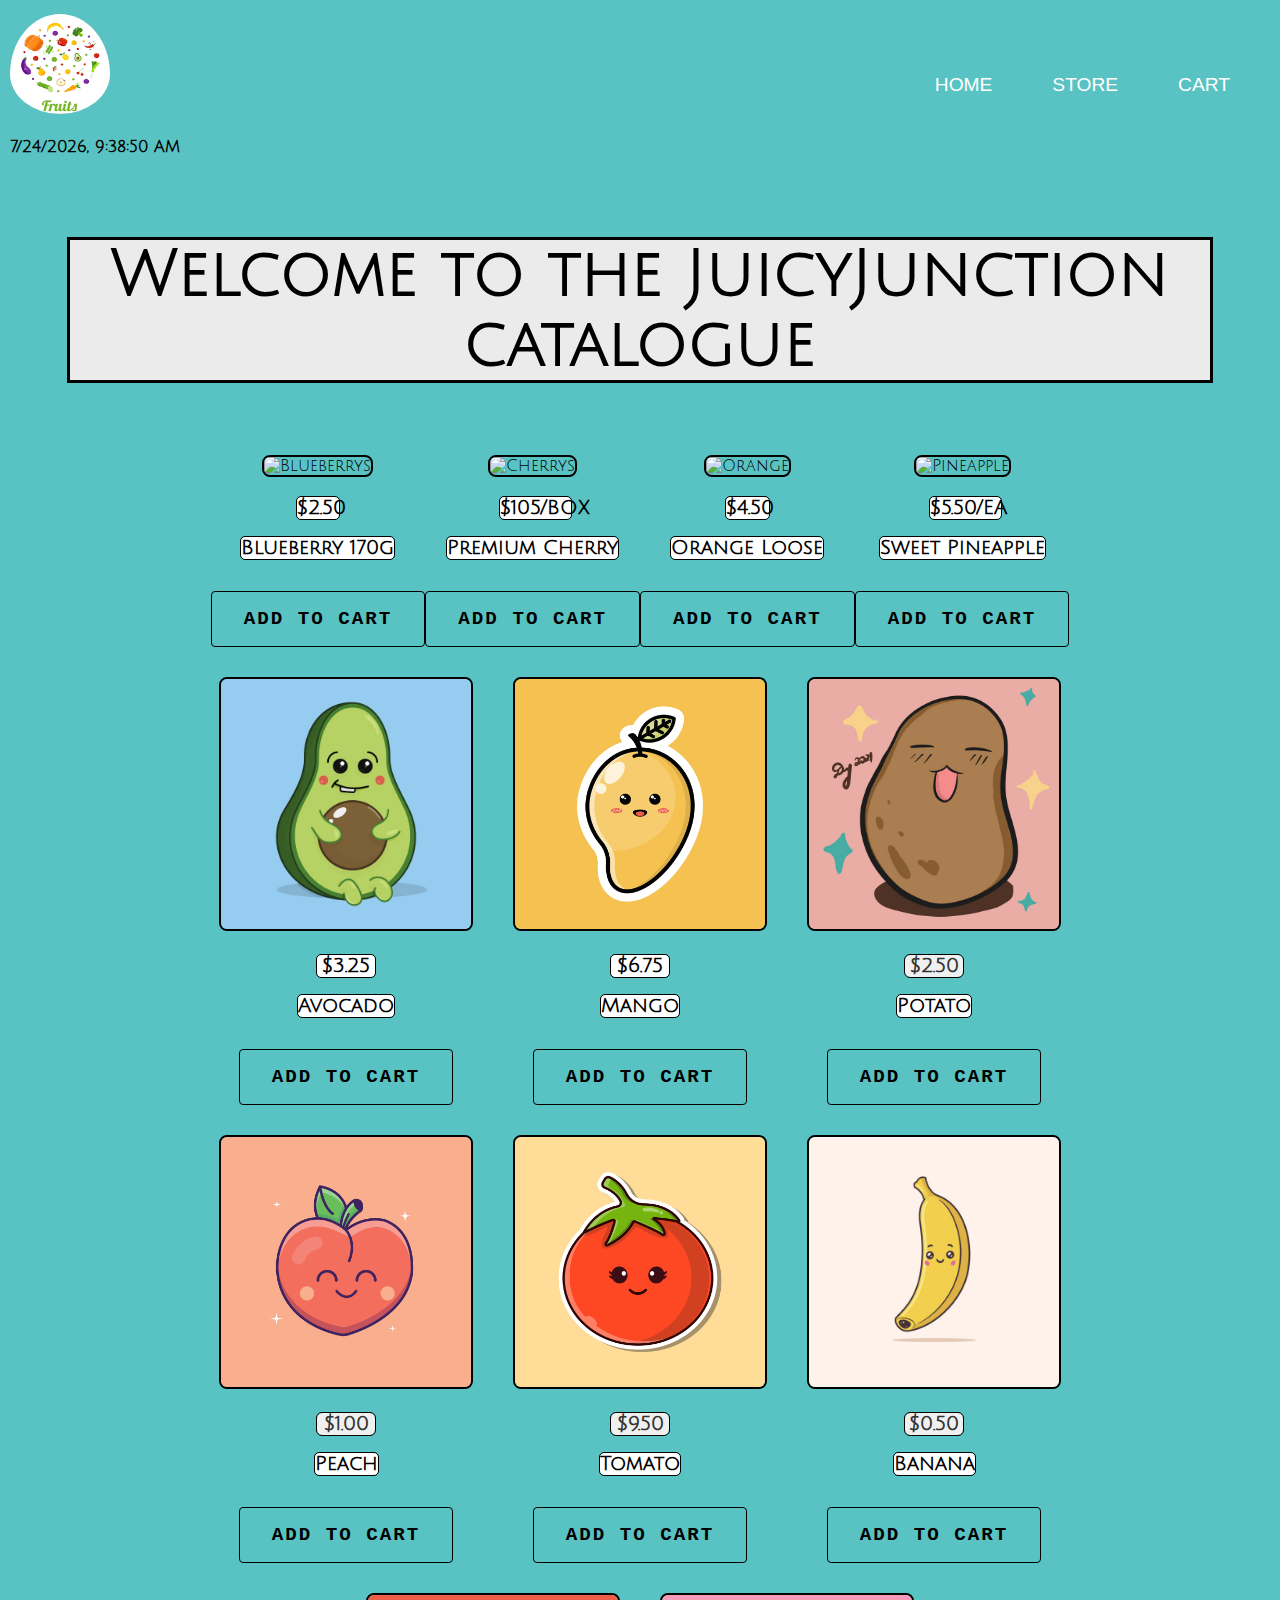
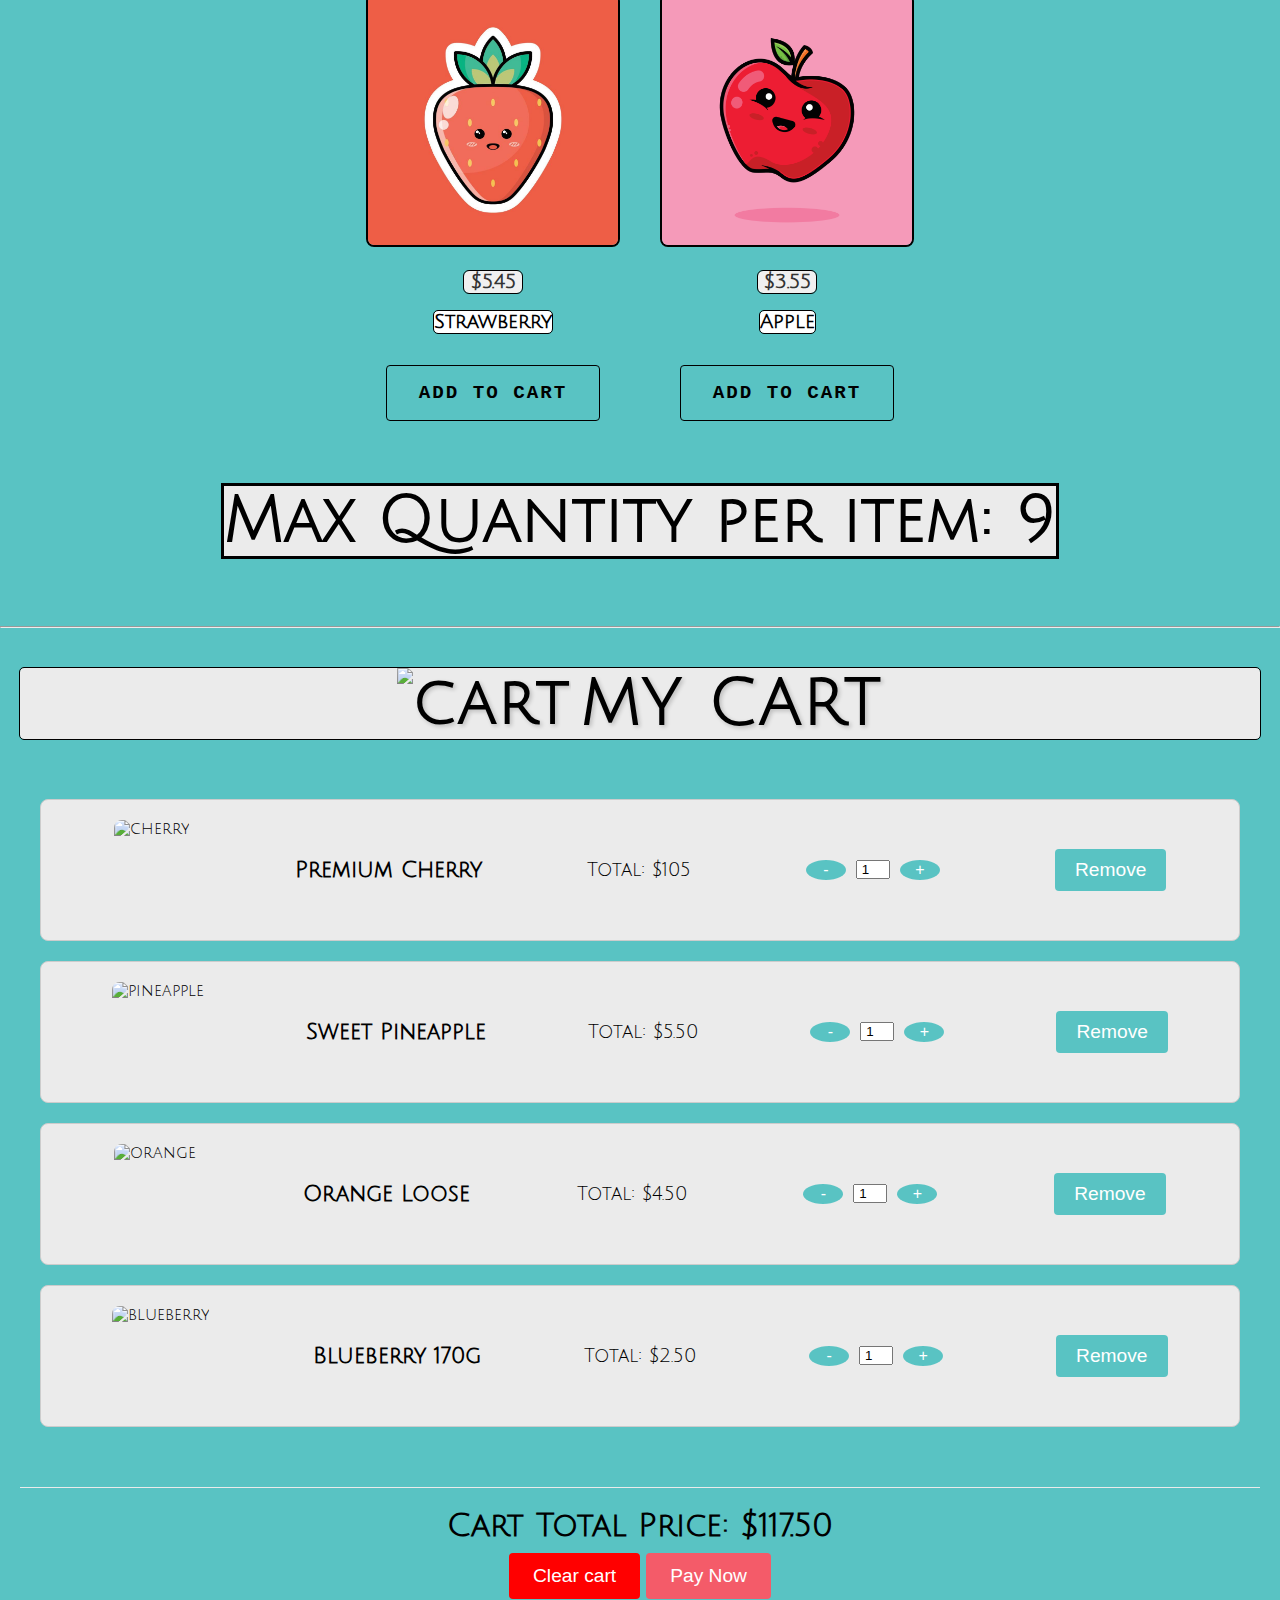
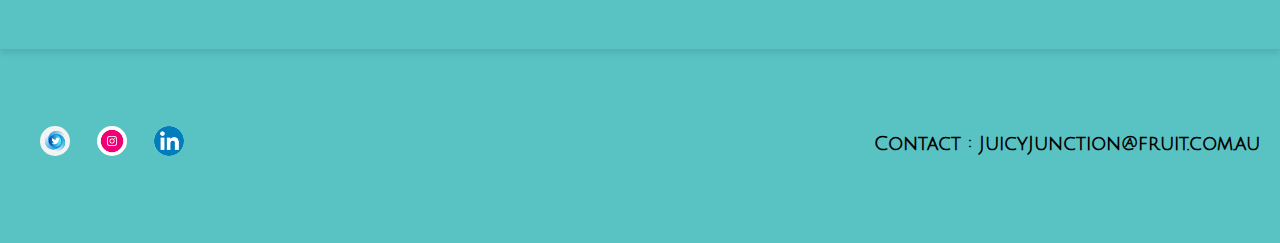
==== commit 6528967d: "Merge pull request #31 from LeonardoBrady/main" ====
--- a/index.html
+++ b/index.html
@@ -24,8 +24,6 @@
         <!-- Caption for the logo -->
         <figcaption id="datetime"></figcaption>
       </figure>
-            <ul class="nav-links">
-      
       <ul class="nav-links">
         <li>
           <a href="#index">
@@ -44,6 +42,7 @@
         </li>
          
       </ul>
+      
     </header>
     <!-- HEADER ends -->
 
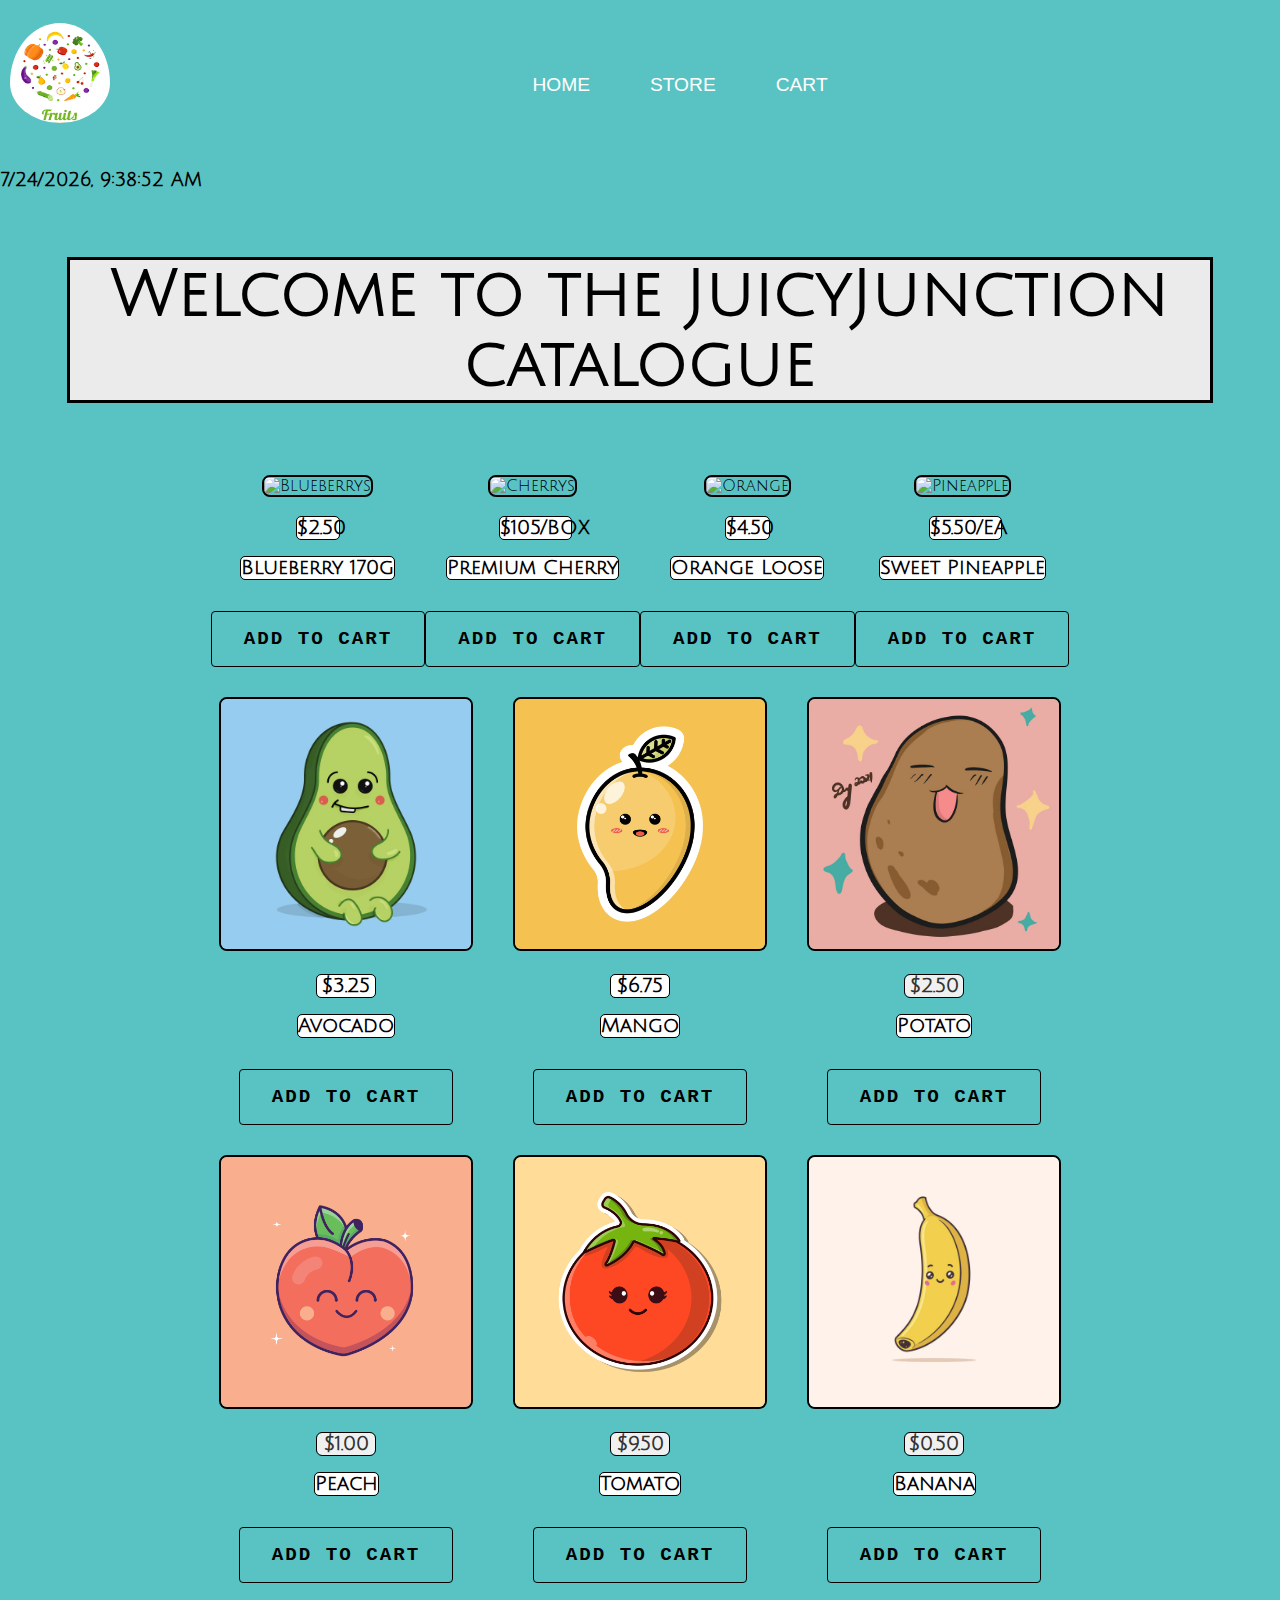
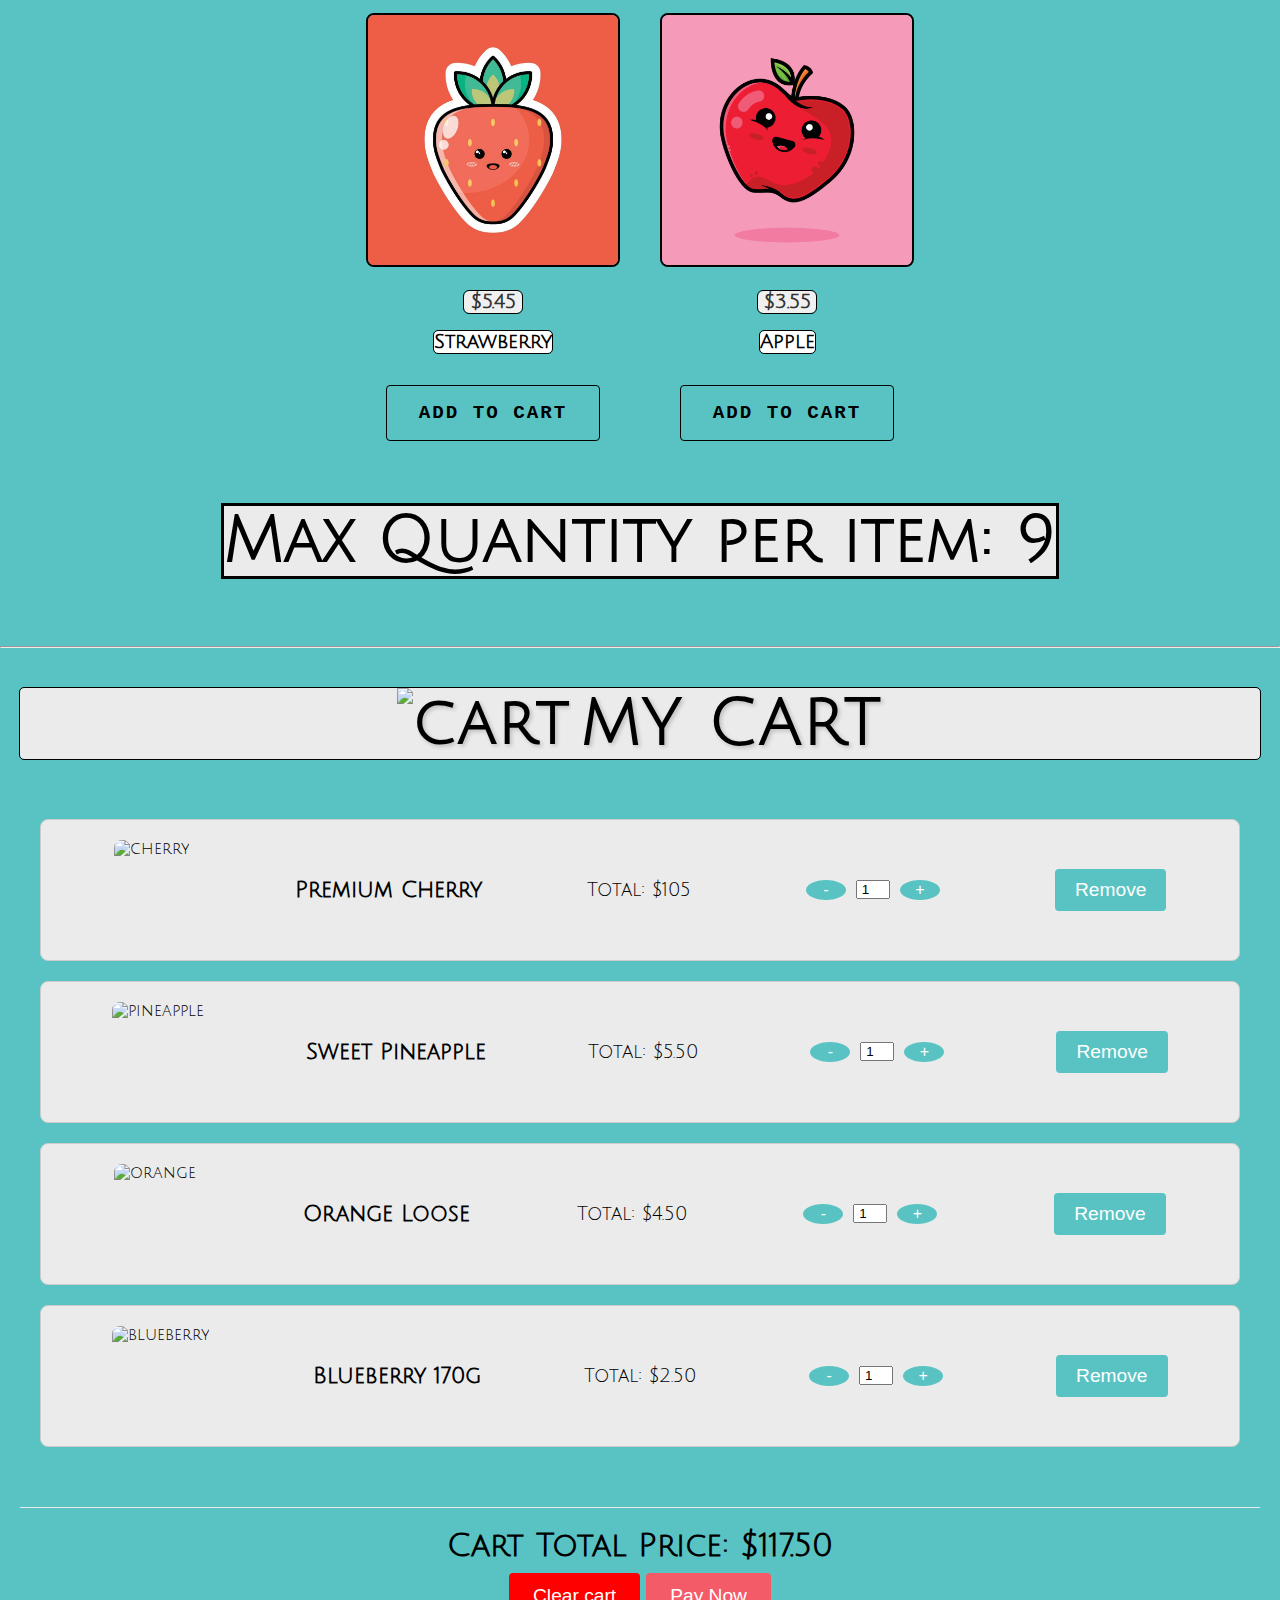
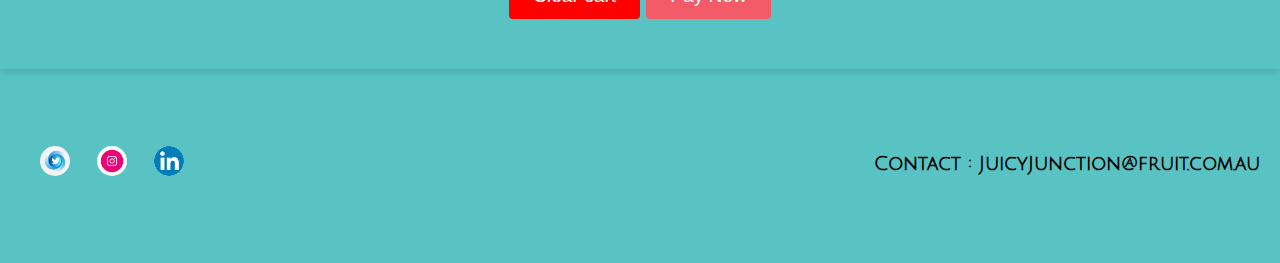
==== commit 93f813a4: "Merge branch 'main' of https://github.com/PraseenS/GA-Assignment-One" ====
--- a/index.html
+++ b/index.html
@@ -22,7 +22,7 @@
         <img src="images/logo1.png" class ="logo" alt="Logo">
     
         <!-- Caption for the logo -->
-        <figcaption id="datetime"></figcaption>
+        <figcaption></figcaption>
       </figure>
       <ul class="nav-links">
         <li>
@@ -42,11 +42,12 @@
         </li>
          
       </ul>
-      
+      <p></p>
     </header>
     <!-- HEADER ends -->
 
     <!-- STORE starts by Liam -->
+    <h3  id="datetime"></h3>
     <section id="store">
       <h2>Welcome to the JuicyJunction catalogue</h2>
       <div class="store-items">
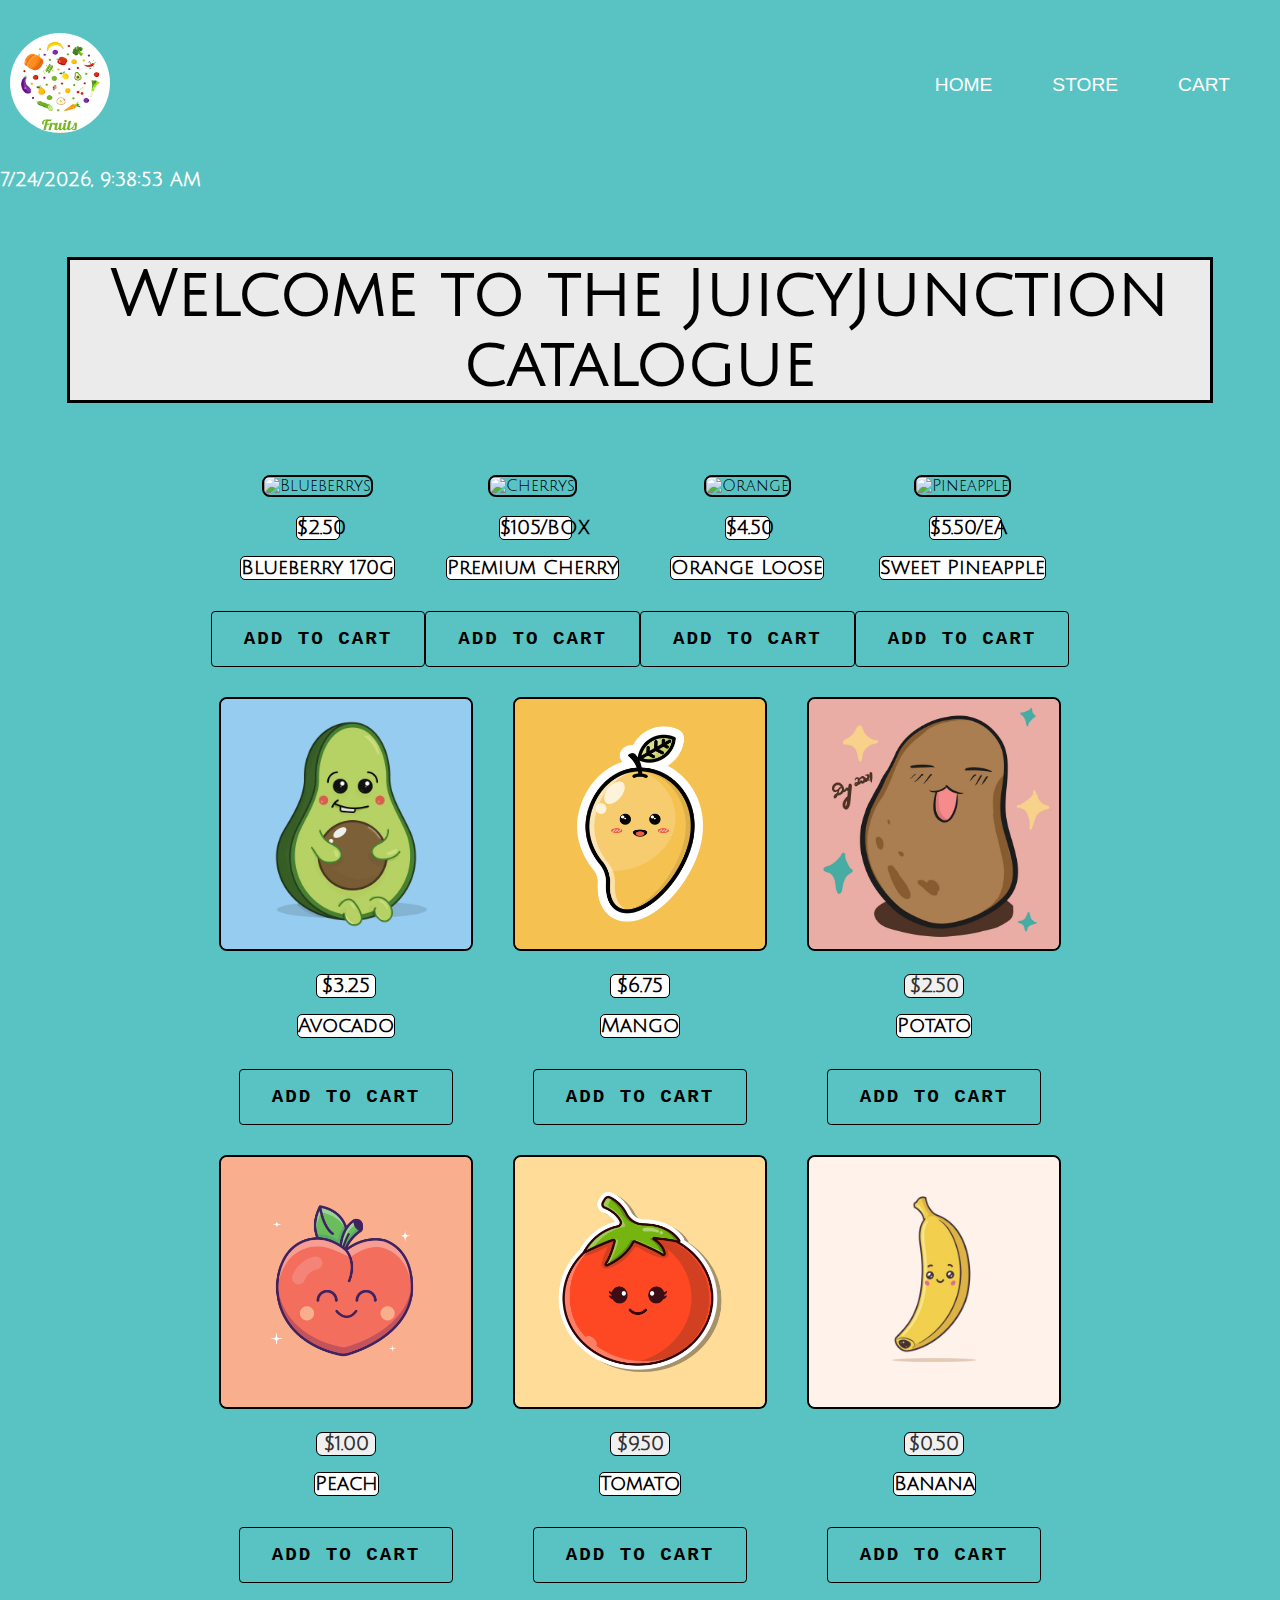
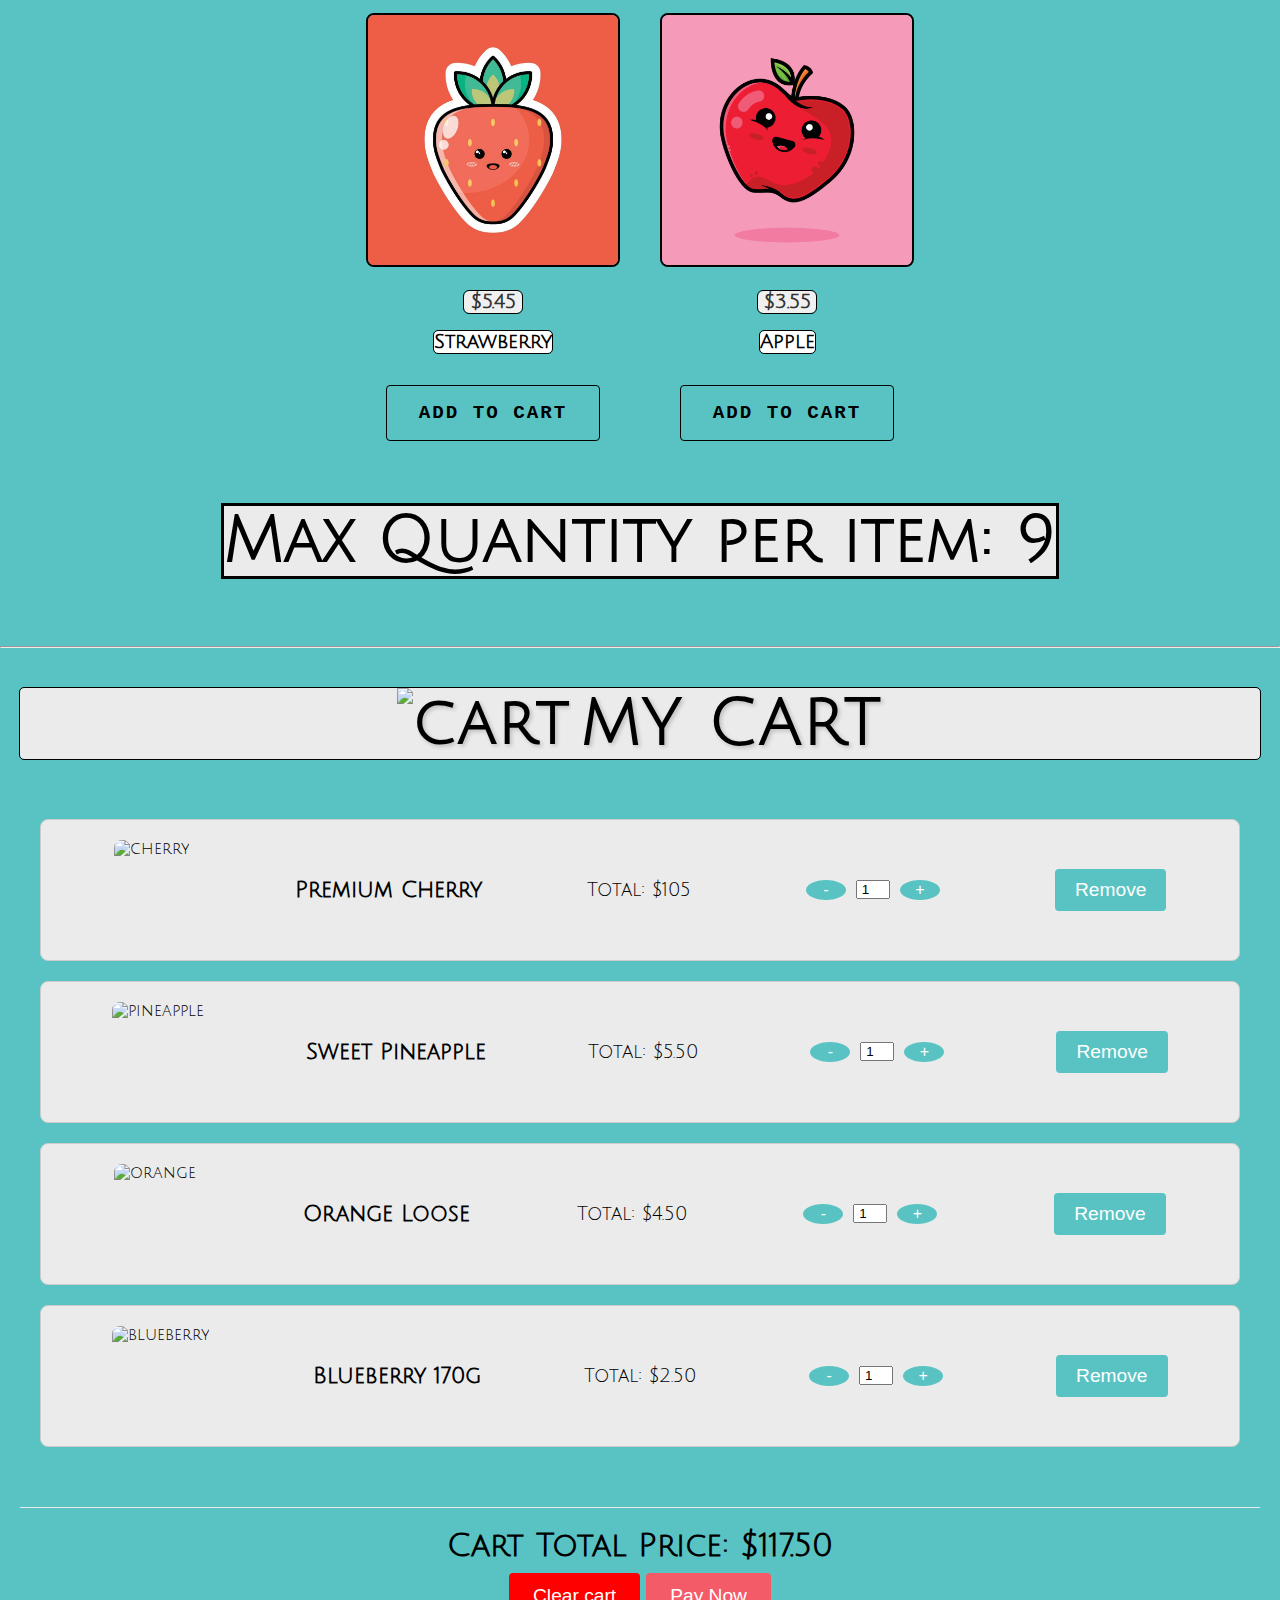
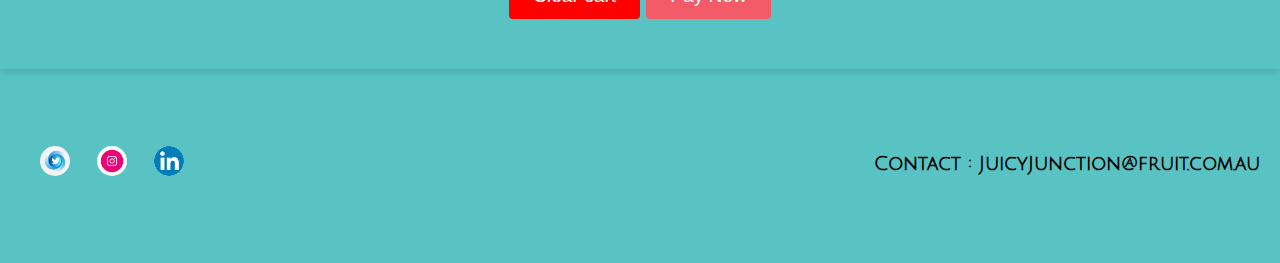
==== commit 14eb48d5: "Merge pull request #32 from PraseenS/main" ====
--- a/index.html
+++ b/index.html
@@ -20,9 +20,6 @@
       <figure>
         <!-- Your logo image goes here -->
         <img src="images/logo1.png" class ="logo" alt="Logo">
-    
-        <!-- Caption for the logo -->
-        <figcaption></figcaption>
       </figure>
       <ul class="nav-links">
         <li>
@@ -42,12 +39,12 @@
         </li>
          
       </ul>
-      <p></p>
+      
     </header>
     <!-- HEADER ends -->
 
     <!-- STORE starts by Liam -->
-    <h3  id="datetime"></h3>
+    <h3 id="datetime"></h3>
     <section id="store">
       <h2>Welcome to the JuicyJunction catalogue</h2>
       <div class="store-items">
--- a/styles.css
+++ b/styles.css
@@ -33,13 +33,11 @@
   width: 100px;
   height: 100px;
   border-radius: 50%;
-  padding-bottom: 20px;
- 
-}
+ }
 #datetime{
-  color: black;
+  color:#fff;
   font-weight: bold;
-}
+ }
 /* Style for the navigation links */
 .nav-links {
   list-style: none;
@@ -54,6 +52,7 @@
 }
 .nav-links li {
   margin-right: 20px;
+ 
 }
 
 .nav-links a {
@@ -85,13 +84,7 @@
     width: fit-content;
     height: fit-content;
   }
-  #datetime{
-    font-size: small;
-    padding-top: 0px;
-    padding-bottom: 0px;
-    width: fit-content;
-    height: fit-content;
-  }
+  
 }
 /* CSS for the header End */
 
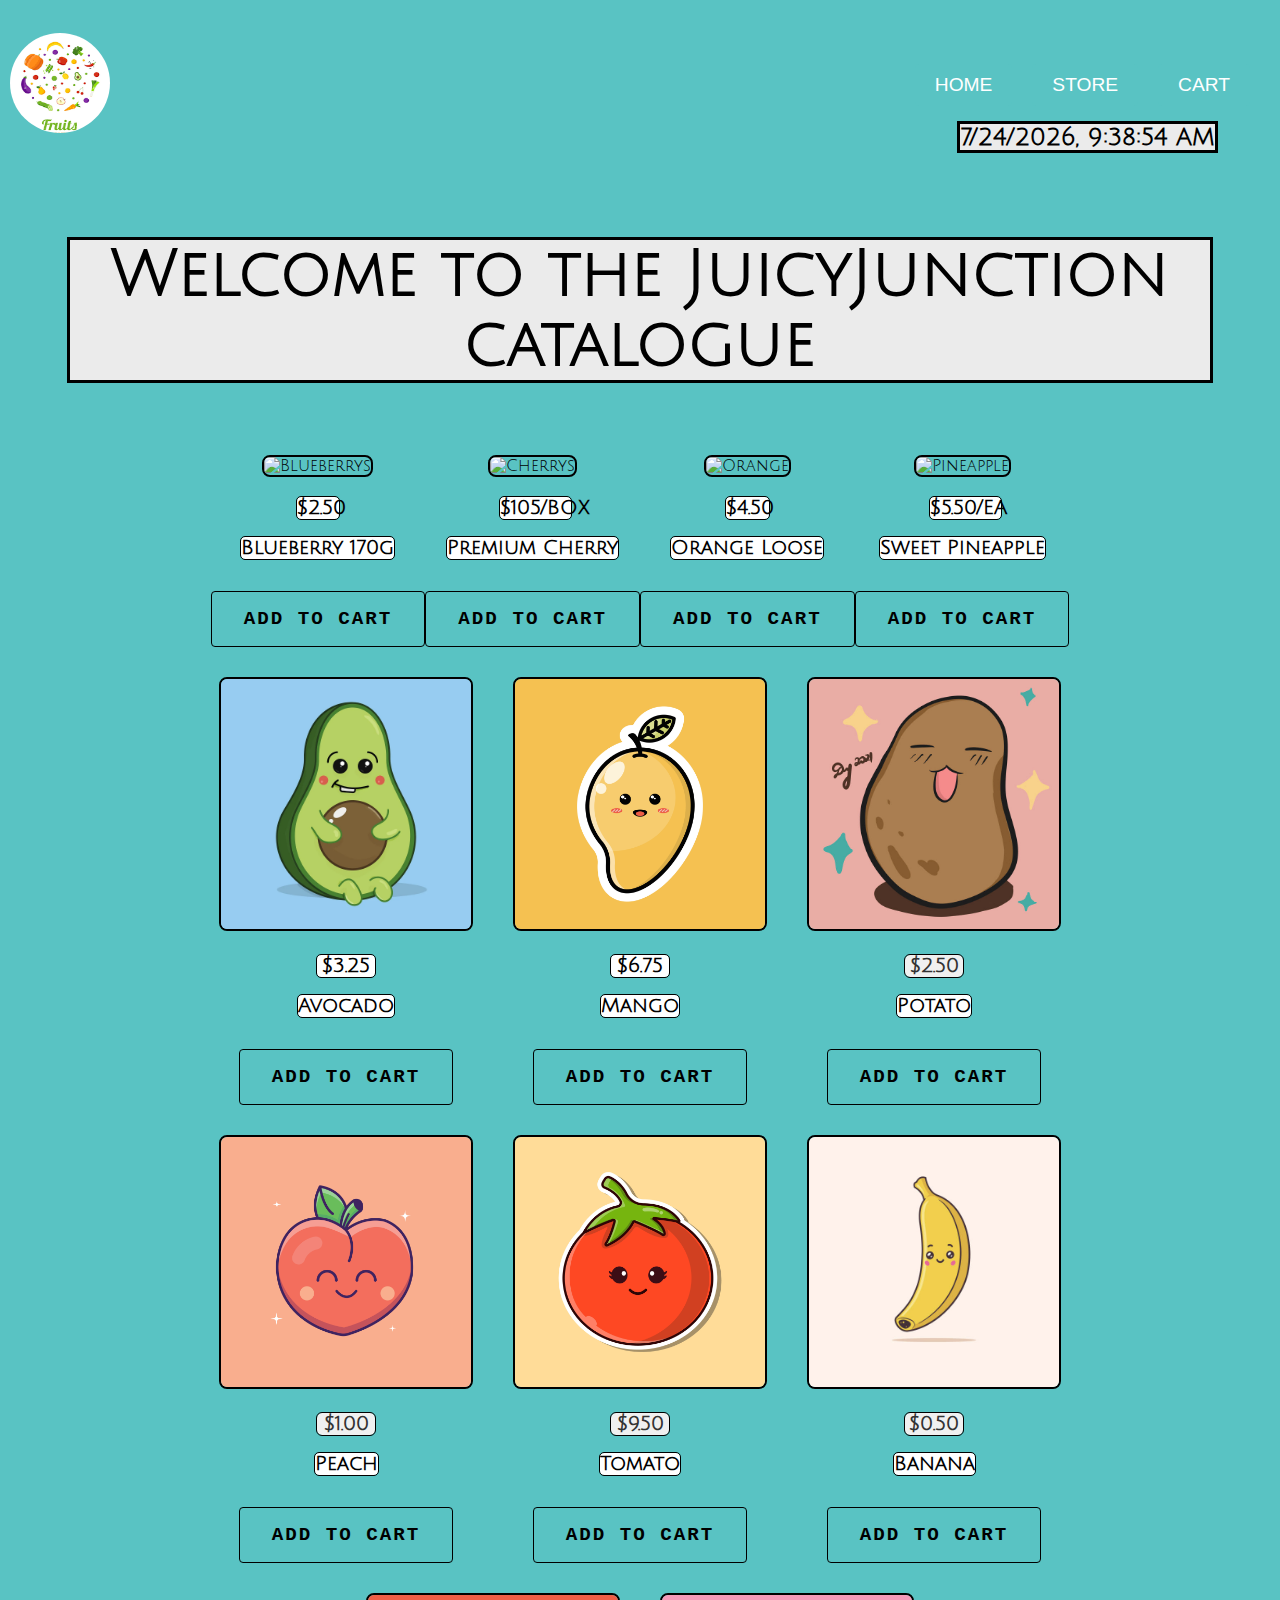
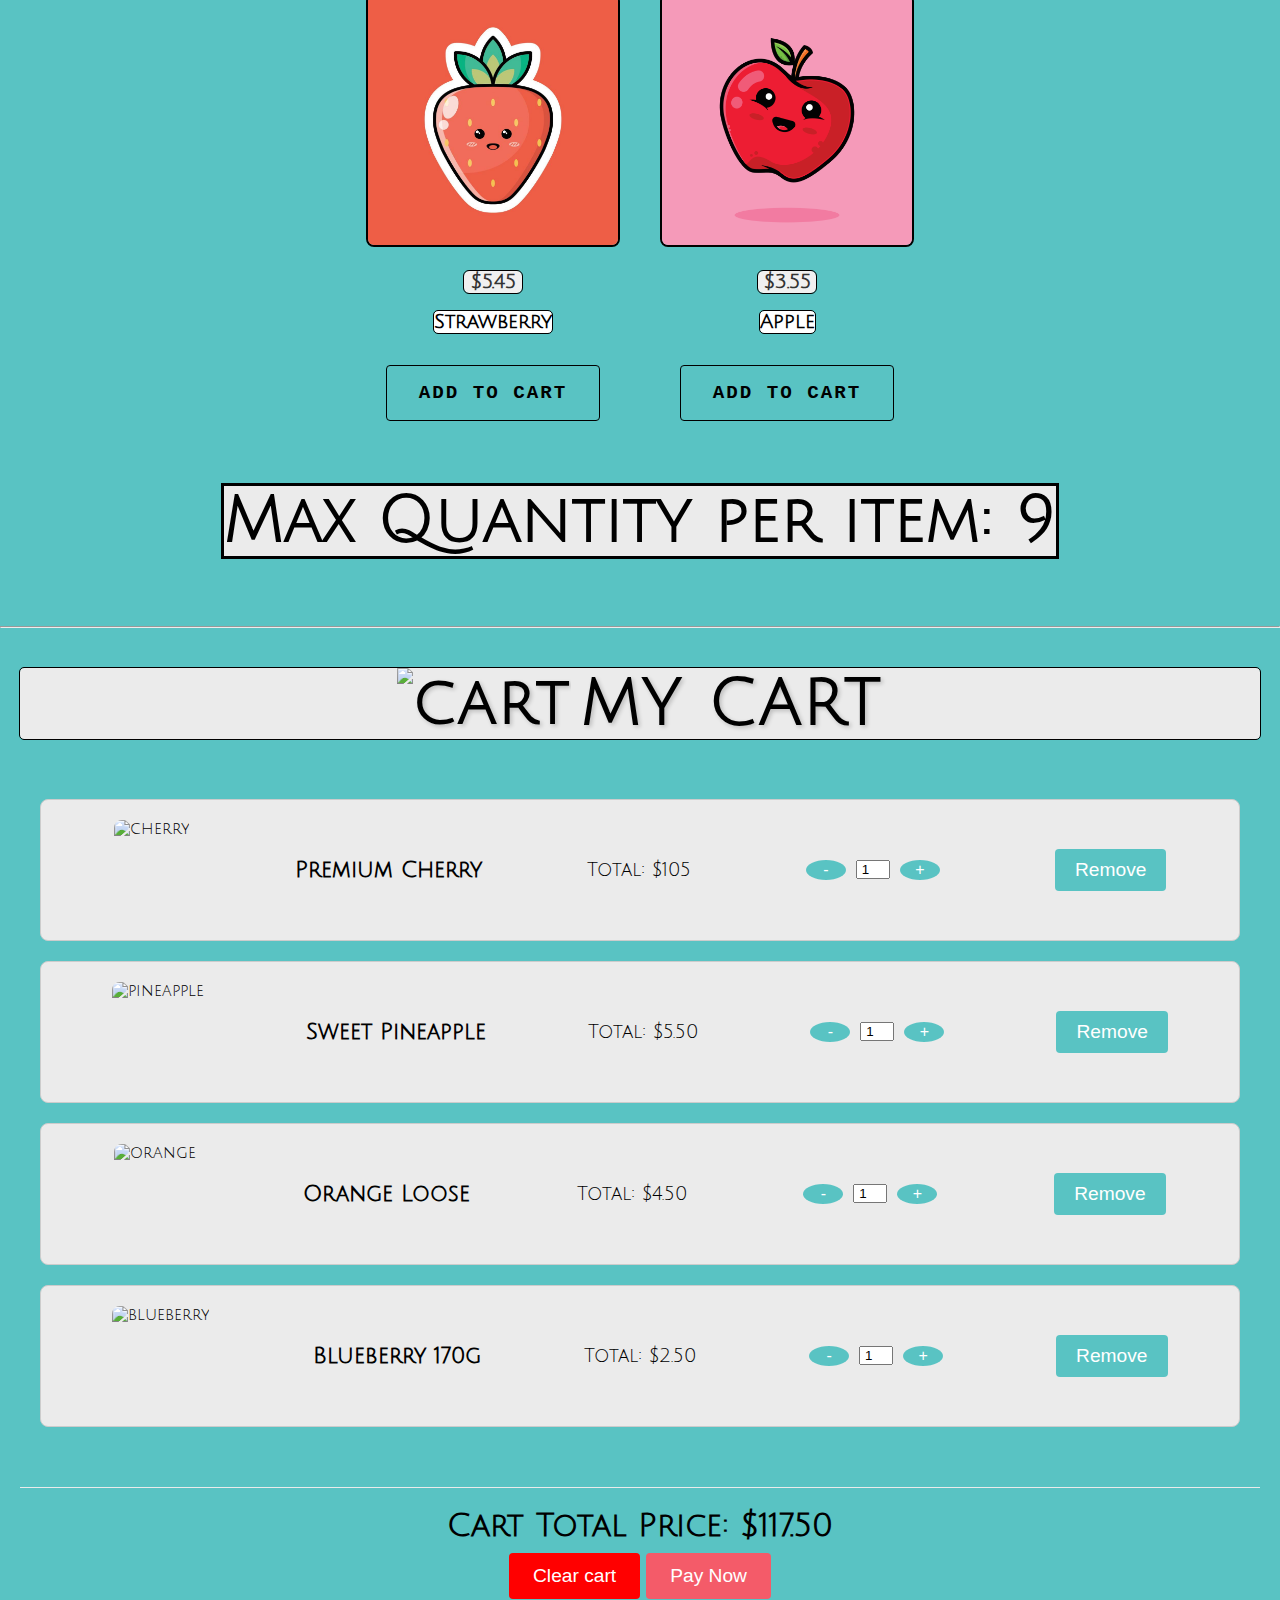
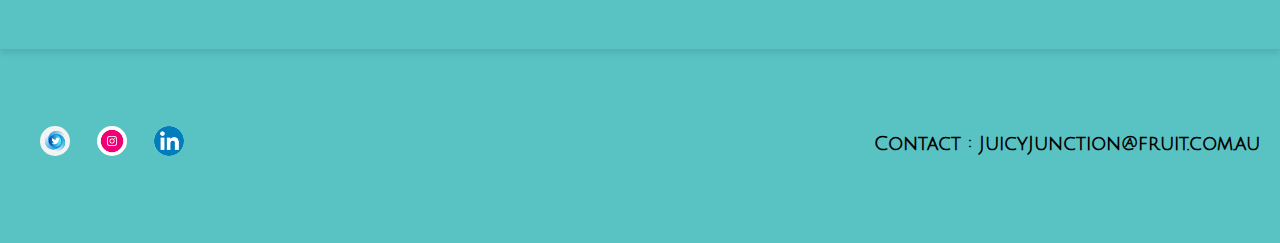
==== commit 1bb3d219: "Moved date and time underneath nav buttons" ====
--- a/index.html
+++ b/index.html
@@ -22,6 +22,9 @@
         <img src="images/logo1.png" class ="logo" alt="Logo">
       </figure>
       <ul class="nav-links">
+        <aside>
+          <h3 id="datetime"></h3>
+      </aside>
         <li>
           <a href="#index">
             <button class="nav">HOME</button>
@@ -37,14 +40,13 @@
             <button class="nav">CART</button>
           </a>
         </li>
-         
       </ul>
       
     </header>
     <!-- HEADER ends -->
 
     <!-- STORE starts by Liam -->
-    <h3 id="datetime"></h3>
+    
     <section id="store">
       <h2>Welcome to the JuicyJunction catalogue</h2>
       <div class="store-items">
--- a/styles.css
+++ b/styles.css
@@ -35,8 +35,16 @@
   border-radius: 50%;
  }
 #datetime{
-  color:#fff;
-  font-weight: bold;
+  font-size: 1.5rem;
+  font-weight: bolder;
+  text-align: center;
+  background-color: #ebebeb;
+  outline: 3px black solid;
+  width: fit-content;
+  margin: 20px;
+  position: absolute;
+  margin-top: 70px;
+  margin-left: 45px;
  }
 /* Style for the navigation links */
 .nav-links {
@@ -447,6 +455,19 @@
     font-size: 2.5rem;
   }
   /* END of styling for store 425px */
+
+  #datetime{
+    font-size: 1.5rem;
+    font-weight: bolder;
+    text-align: center;
+    background-color: #ebebeb;
+    outline: 3px black solid;
+    width: fit-content;
+    margin: 20px;
+    position: absolute;
+    margin-top: 121px;
+    margin-left: -80px;
+   }
 }
 /* Styling for Mobile-S (320px) */
 @media only screen and (max-width: 320px) {
